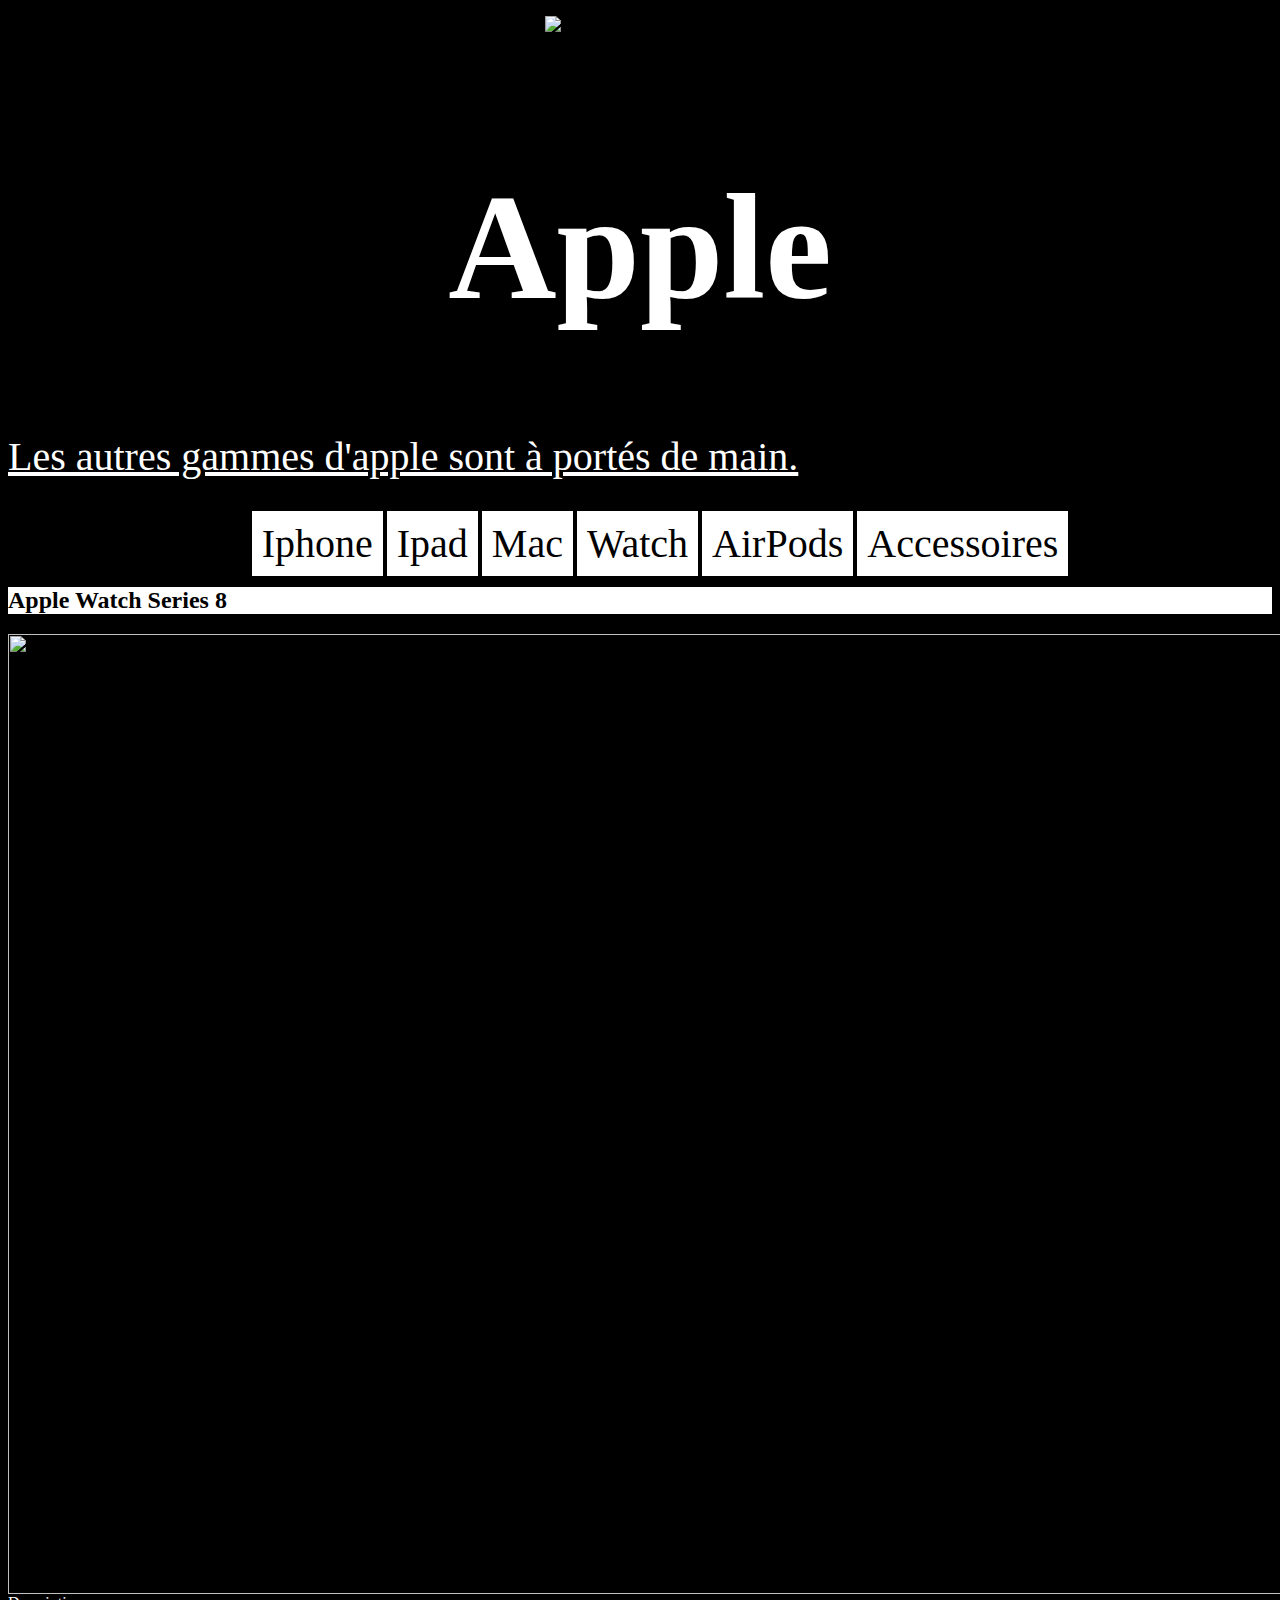
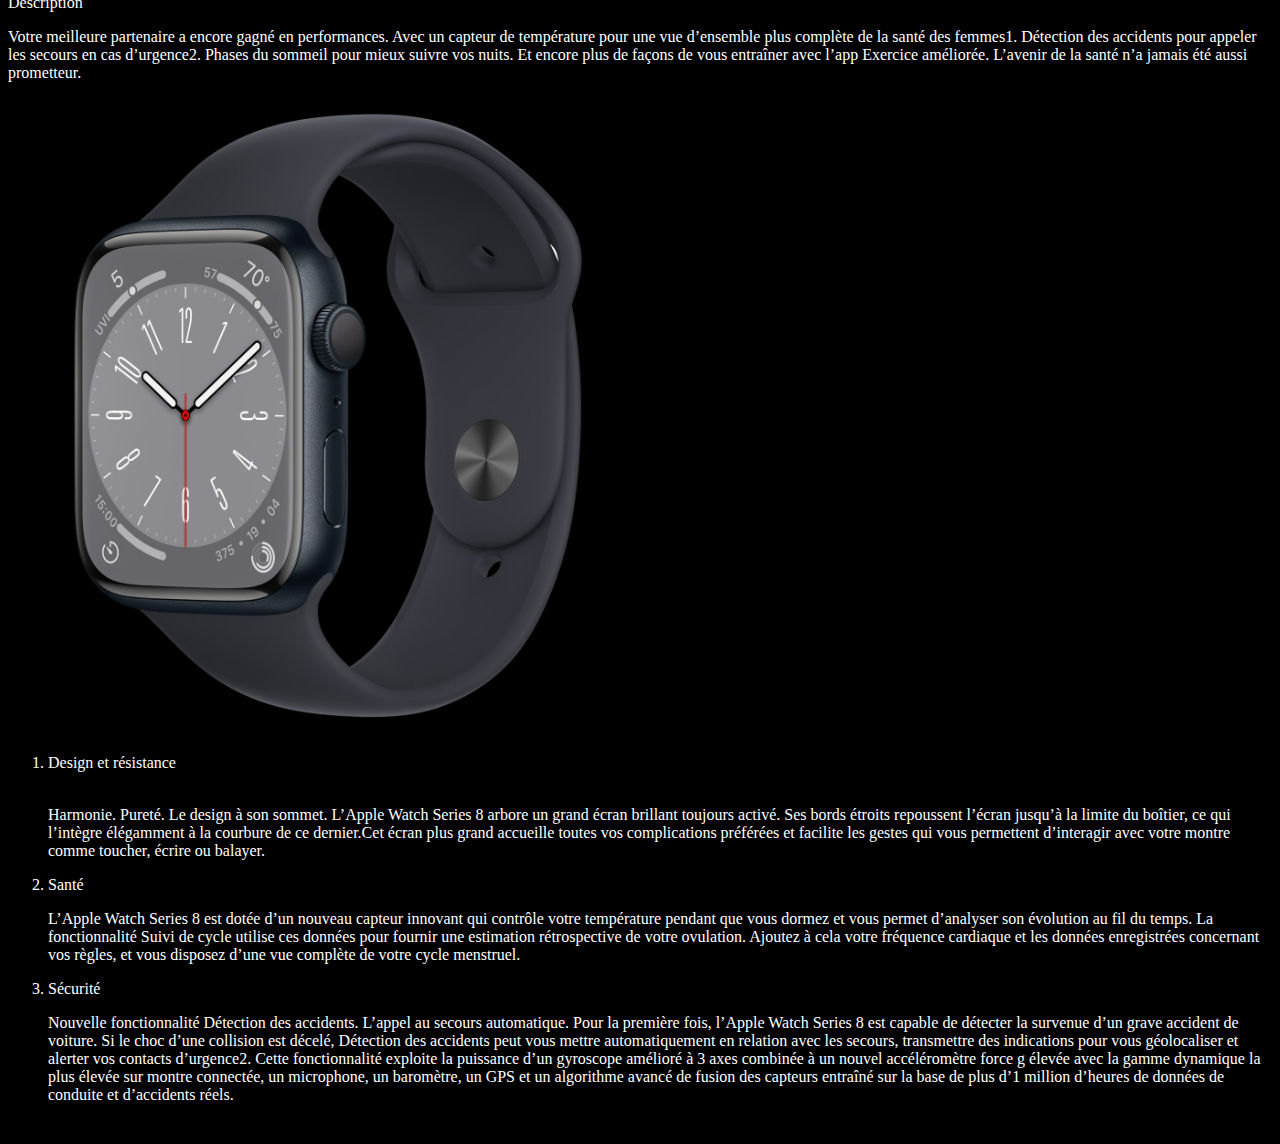
==== index.html @ 4d1f1276 "Add files via upload" ====
<!DOCTYPE html>
<html lang="fr">
<head> 
   
    <meta charset="UTF-8">
    <meta http-equiv="X-UA-Compatible" content="IE=edge">
    <meta name="viewport" content="width=device-width, initial-scale=1.0">
    <link rel="stylesheet" href=" style.css" type="text/css"> 
    <title>Document</title>
</head>
<body>

    <p class="live">
        <img src="https://toutelaculture.com/wp-content/uploads/2011/06/logo-apple-500.jpg " alt="Nouveau !" />
       </p>
       <p>
        Toutes les nouveautés, rien que des nouveautés.
       </p>

  <div align="center">
  <header>
  <nav>
      <H1> Apple

      </H1>
    
    </header>
</nav>
</div>


<p class="z"> Les autres gammes d'apple sont à portés de main.</p>


<div align="center">
    <nav class="menu-nav">
        <ul>
           <li class="btn">
                <a href="https://www.apple.com/fr/iphone/">
                    Iphone
                </a>
            </li>
            <li class="btn">
                <a href="https://www.apple.com/fr/ipad/">
                    Ipad
                </a>
            </li>
            <li class="btn">
                <a href="https://www.apple.com/fr/mac/">
                    Mac
                </a>
            </li>
             <li class="btn">
                <a href="https://www.apple.com/fr/watch/">
                    Watch
                </a>
            </li>
            <li class="btn">
                <a href="https://www.apple.com/fr/airpods/">
                    AirPods
                </a>
            </li>
            <li class="btn">
                <a href="https://www.apple.com/fr/shop/accessories/all">
                     Accessoires
                </a>
            </li>
            
        </ul>
    </nav>
    </div>


<h2 id="ko">Apple Watch Series 8 </h2>
<section>
<div class="titi">

<img src="https://images.indianexpress.com/2022/09/Apple-Watch-Series-8.jpg" class="ze">
</div>

<li class="toto"> Description</li>
           <p class="toto">Votre meilleure partenaire a encore gagné en performances. Avec un capteur de température pour une vue d’ensemble plus complète de la santé des femmes1. Détection des accidents pour appeler les secours en cas d’urgence2. Phases du sommeil pour mieux suivre vos nuits. Et encore plus de façons de vous entraîner avec l’app Exercice améliorée. L’avenir de la santé n’a jamais été aussi prometteur.</p>
        </section>

 
<section class="flotte">
<div class="flotte">
    
        <img src="Image/apple_watch-removebg.png" alt="" class="amin" >
        <img src="https://www.apple.com/fr/apple-watch-series-8/images/overview/hero/hero_static__c9d1bk9frtua_large.jpg" alt="" class="amin">
        <IMG src="   https://store.storeimages.cdn-apple.com/4668/as-images.apple.com/is/MKU83_VW_PF+watch-41-alum-midnight-nc-8s_VW_PF_WF_SI?wid=2000&hei=2000&fmt=png-alpha&.v=1632171035000,1661972065024" alt="" class="amin">
    </div>
</section>
<section class="flotte">
       <div class="flotte">
    
       <ol>
           <li class="toto"> Design et résistance</li>0
           <p class="toto"> Harmonie. Pureté. Le design à son sommet. L’Apple Watch Series 8 arbore un grand écran brillant toujours activé. Ses bords étroits repoussent l’écran jusqu’à la limite du boîtier, ce qui l’intègre élégamment à la courbure de ce dernier.Cet écran plus grand accueille toutes vos complications préférées et facilite les gestes qui vous permettent d’interagir avec votre montre comme toucher, écrire ou balayer.
        </p>
           <li class="toto"> Santé </li>
           <p class="toto" >L’Apple Watch Series 8 est dotée d’un nouveau capteur innovant qui contrôle votre température pendant que vous dormez et vous permet d’analyser son évolution au fil du temps. La fonctionnalité Suivi de cycle utilise ces données pour fournir une estimation rétrospective de votre ovulation. Ajoutez à cela votre fréquence cardiaque et les données enregistrées concernant vos règles, et vous disposez d’une vue complète de votre cycle menstruel.</p>
           <li class="toto"> Sécurité</li>
           <p class="toto" > Nouvelle fonctionnalité Détection des accidents. L’appel au secours automatique. Pour la première fois, l’Apple Watch Series 8 est capable de détecter la survenue d’un grave accident de voiture. Si le choc d’une collision est décelé, Détection des accidents peut vous mettre automatiquement en relation avec les secours, transmettre des indications pour vous géolocaliser et alerter vos contacts d’urgence2. Cette fonctionnalité exploite la puissance d’un gyroscope amélioré à 3 axes combinée à un nouvel accéléromètre force g élevée avec la gamme dynamique la plus élevée sur montre connectée, un microphone, un baromètre, un GPS et un algorithme avancé de fusion des capteurs entraîné sur la base de plus d’1 million d’heures de données de conduite et d’accidents réels.</p>
       </ol>
    </div>
</section>
  




<div cssdimensionstracker="true" style="position: fixed; top: 0px; width: 100%; height: 100vh; pointer-events: none; visibility: hidden; z-index: -1;"></div>


</body>


</html>
---- style.css ----
/* selecteur{
    instruction
    propieter : valeur;
}
*/

@media screen and (max-width: 1024px){/* Nouvelles règles si la fenêtre fait 1024px de large ou moins*/}

body{
    background-color: rgb(0, 0, 0);
}

.resp{
    color: firebrick;

}

img{display:none;
}

@media all and (max-device-width:480px)

body{
    background-color: rgba(255, 255, 255, 0.993);
}

.live{
    align-items: flex-start;
    height: 10px;

}


h1{
    color: rgb(255, 255, 255);
    font-size: 150px;
    
    

}


nav.menu-nav ul li.btn a{
	color:rgb(0, 0, 0);
	background-color: rgb(255, 255, 255) ;
	text-decoration: none;
	padding: 10px;
	font-size: 40px;
	
}


nav.menu-nav ul li.btn{
	list-style-type: none;
	display: inline-block;
}


.z{
    color: rgb(255, 255, 255);
    font-size: 40px;
    text-decoration:underline
    
}

.ze{
    height: 60em;
    width: 100em;
}

.amin{
    width: 40em;
    background-image: unset;
}


.titi{
    flex-direction: left;
}

.flotte {
    display: flex;
    justify-content: flex-start;
}
 


 


.e{
    color: rgb(255, 255, 255);
    font-size: 25px;
}

.toto{
    color: rgb(255, 255, 255);
}

.lol{
    color: crimson;
}

.lil{
    color: orange;
}

.lpl{
    color: rgb(212, 0, 255);
}

#ko{
    background-color: rgb(255, 255, 255);
    color: rgb(0, 0, 0)
}

img{ display: block;
    margin-left: auto;
    margin-right: auto;
    width: 15%;
  }
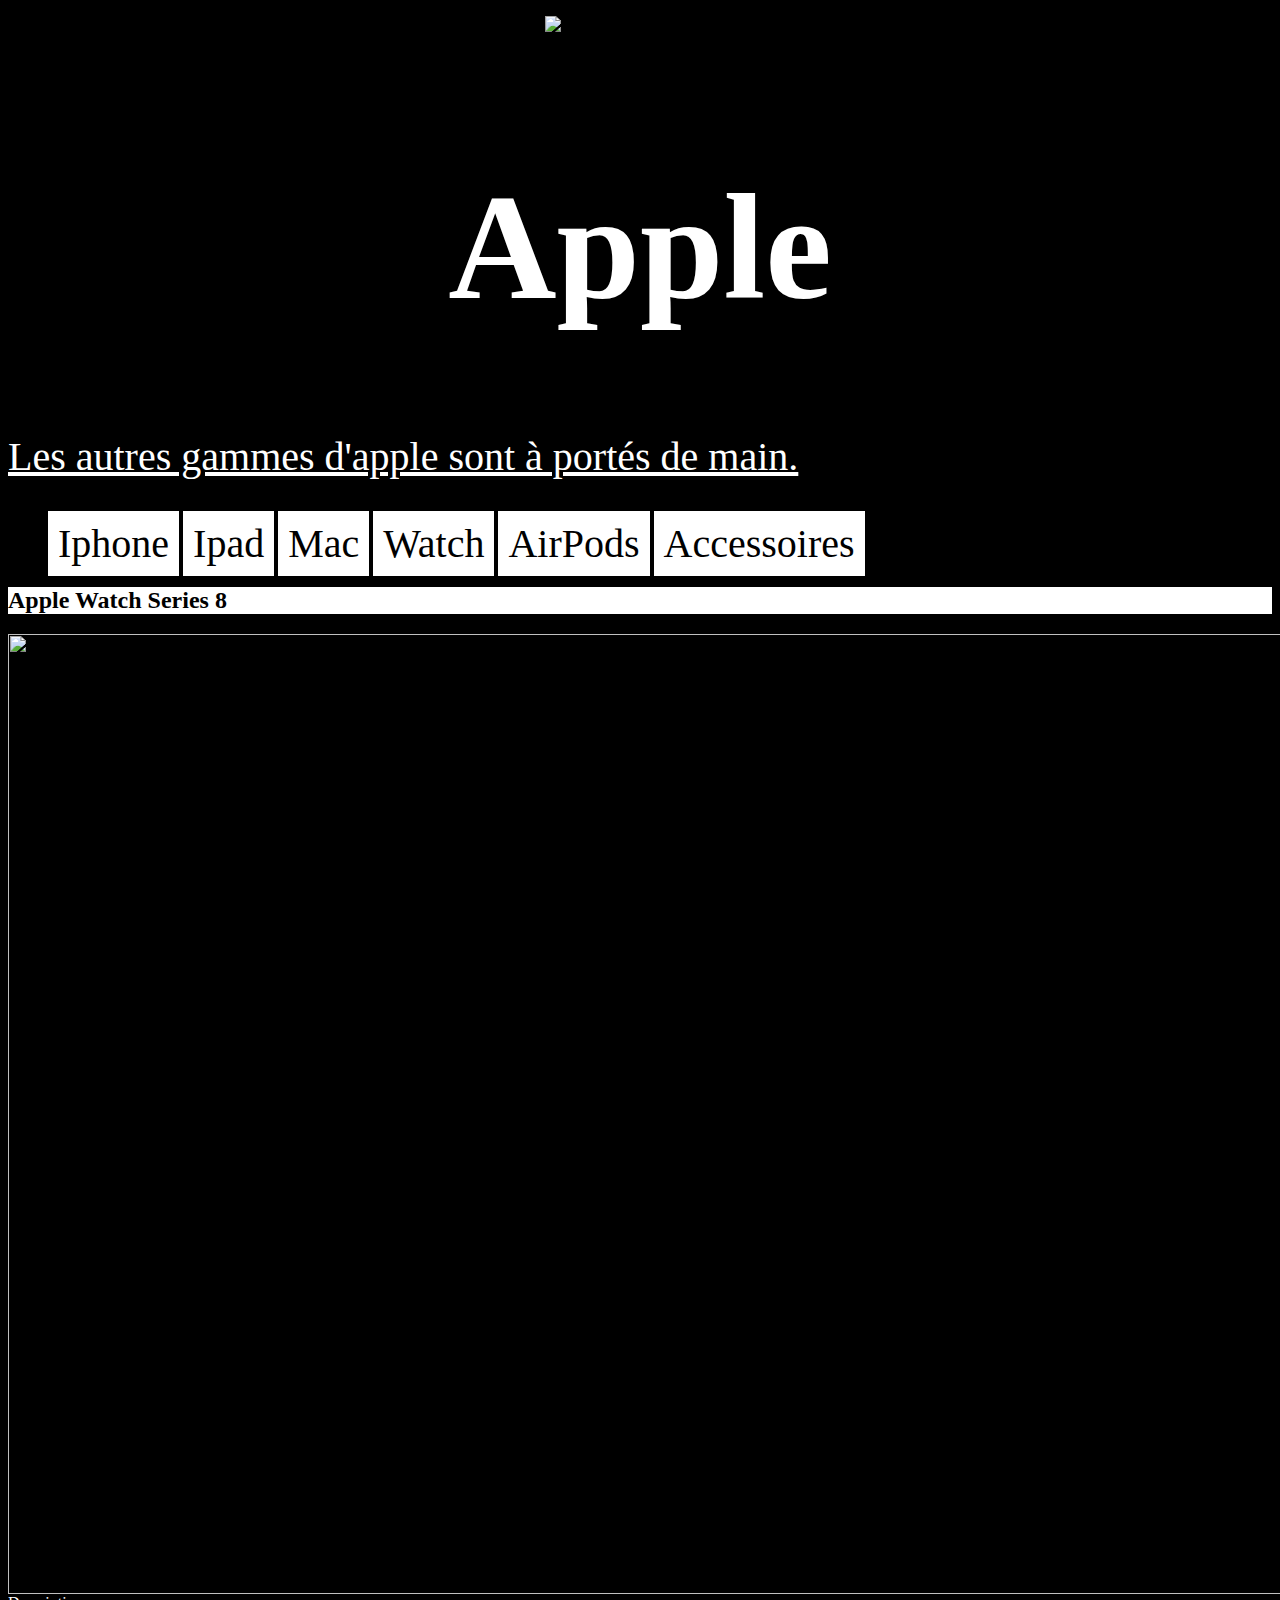
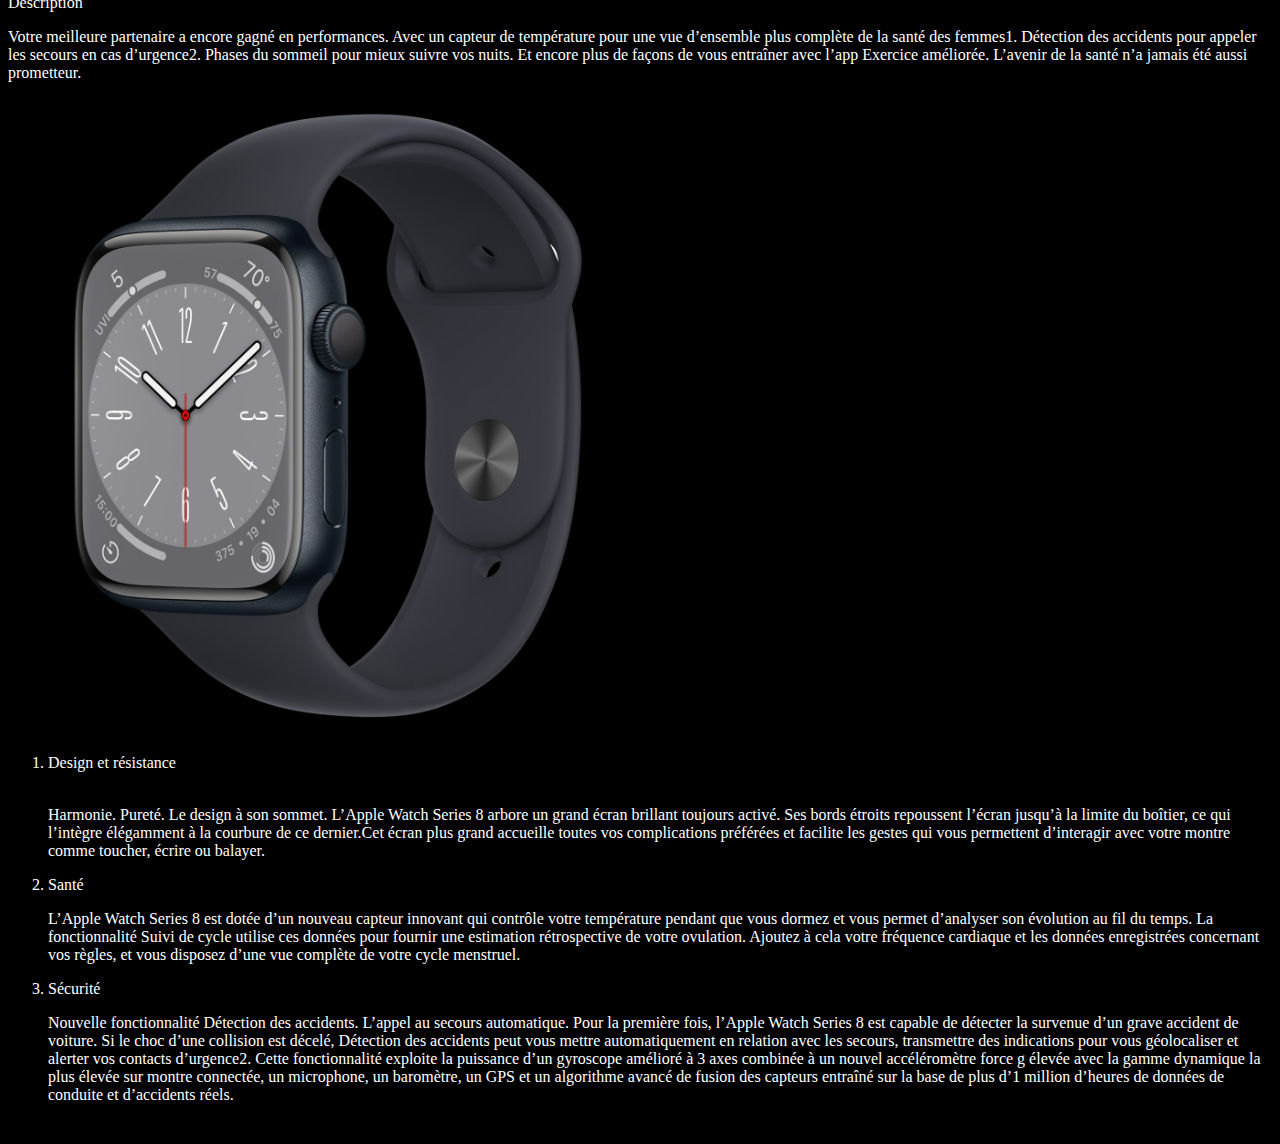
==== commit f80285ef: "Add files via upload" ====
--- a/index.html
+++ b/index.html
@@ -33,8 +33,13 @@
 <p class="z"> Les autres gammes d'apple sont à portés de main.</p>
 
 
-<div align="center">
+
+
+
+        
+
     <nav class="menu-nav">
+        <div class="onglet">
         <ul>
            <li class="btn">
                 <a href="https://www.apple.com/fr/iphone/">
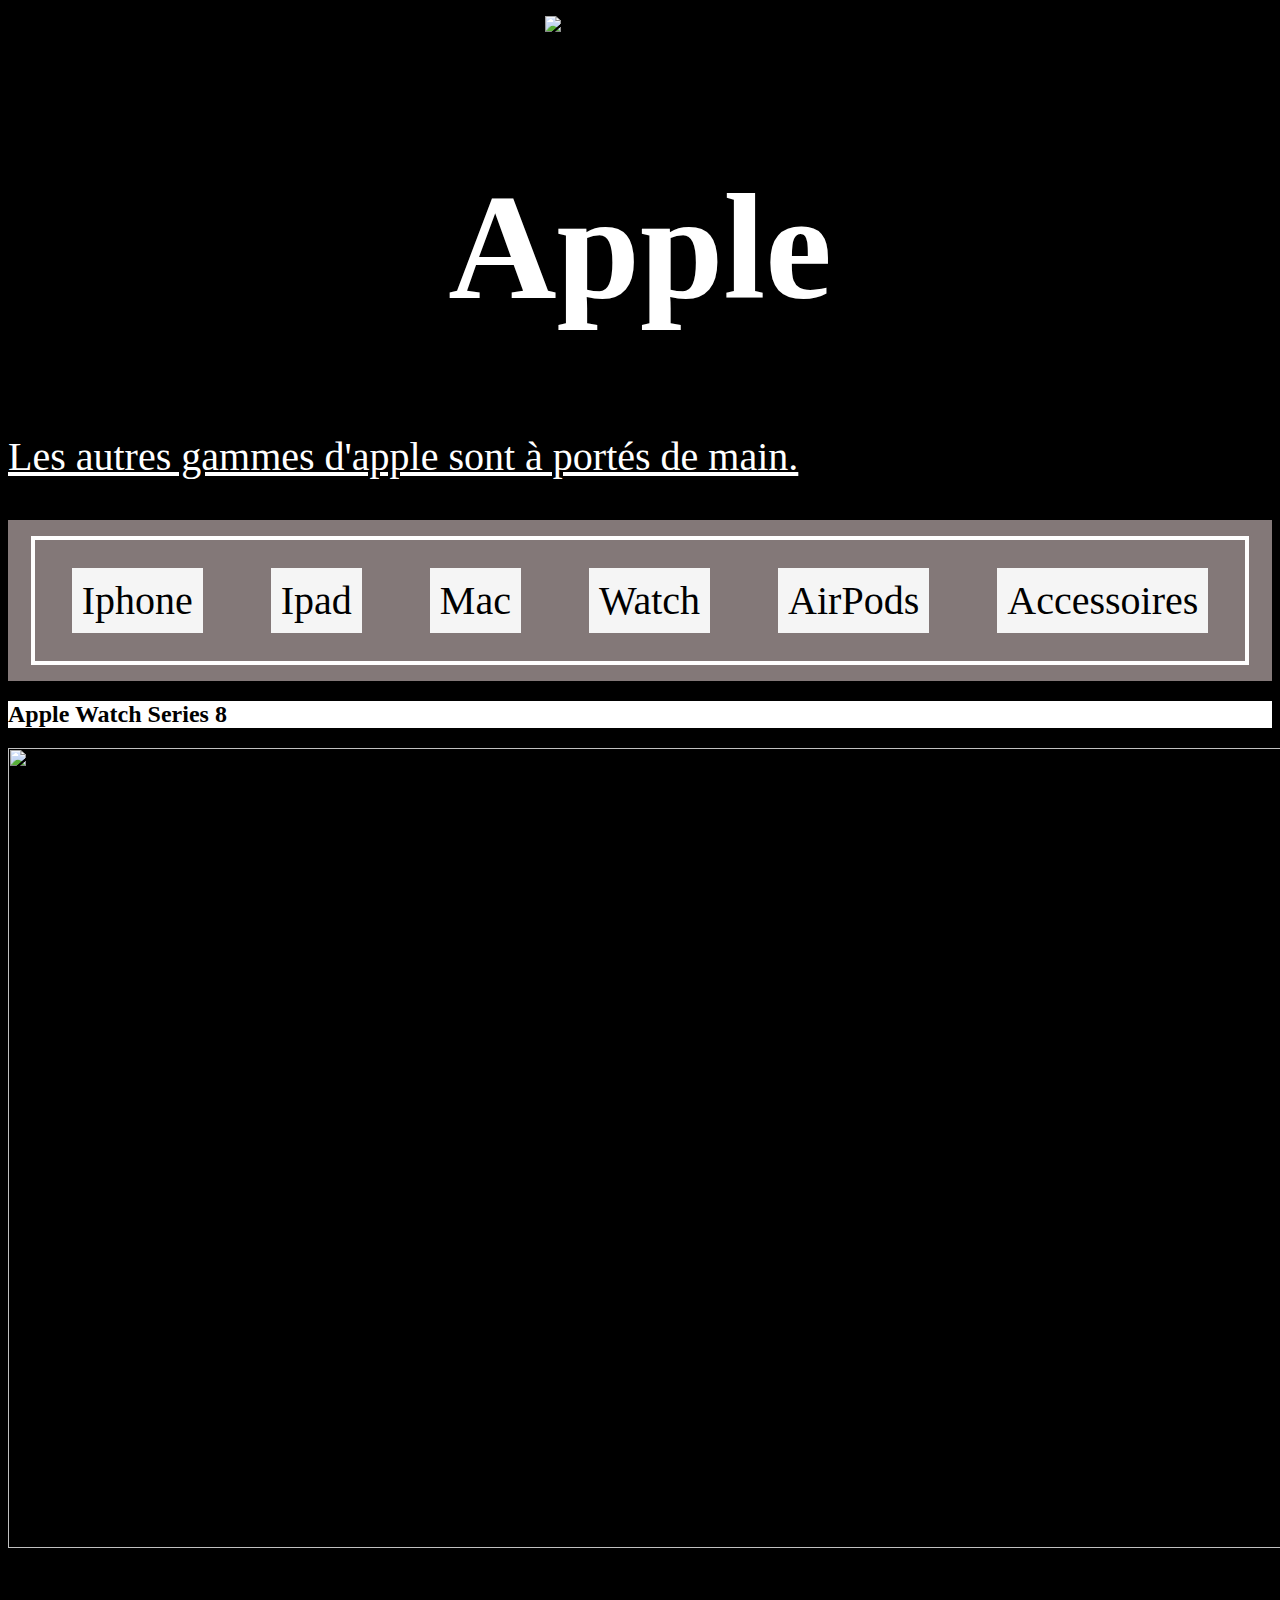
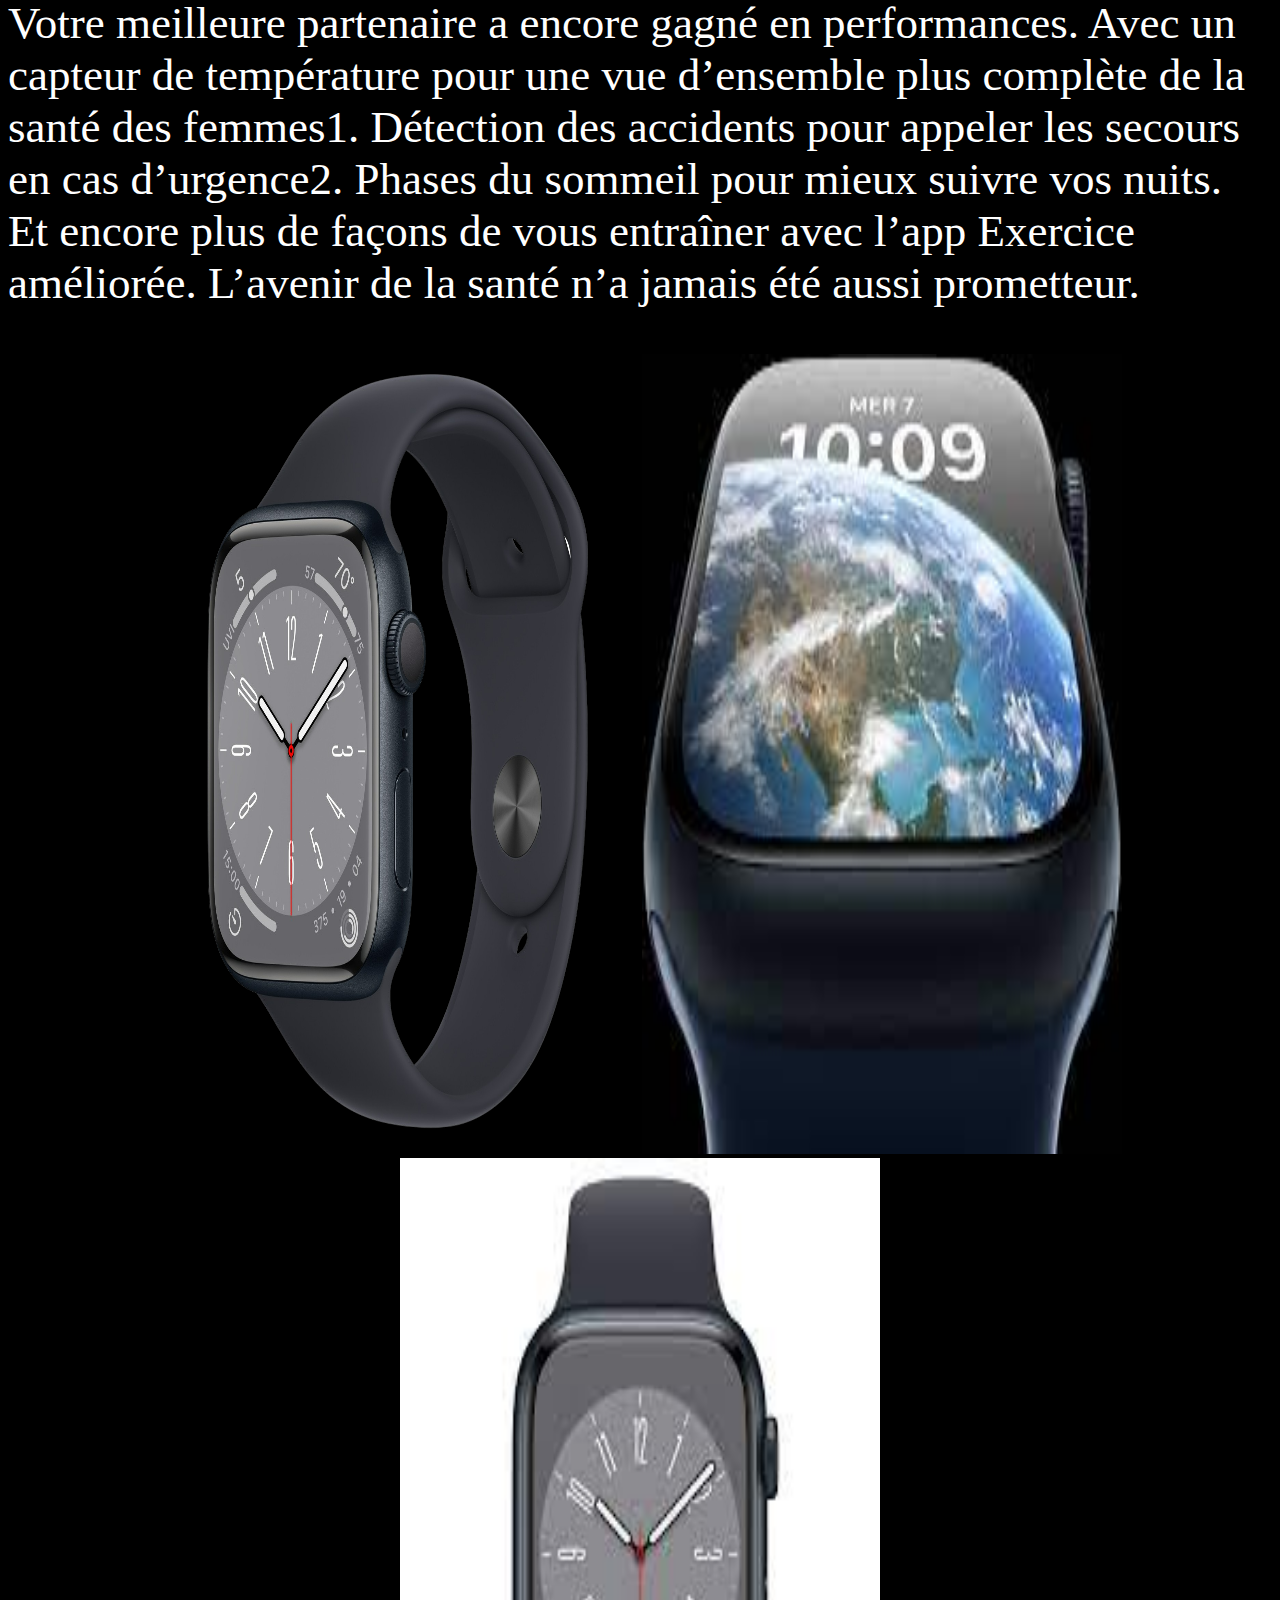
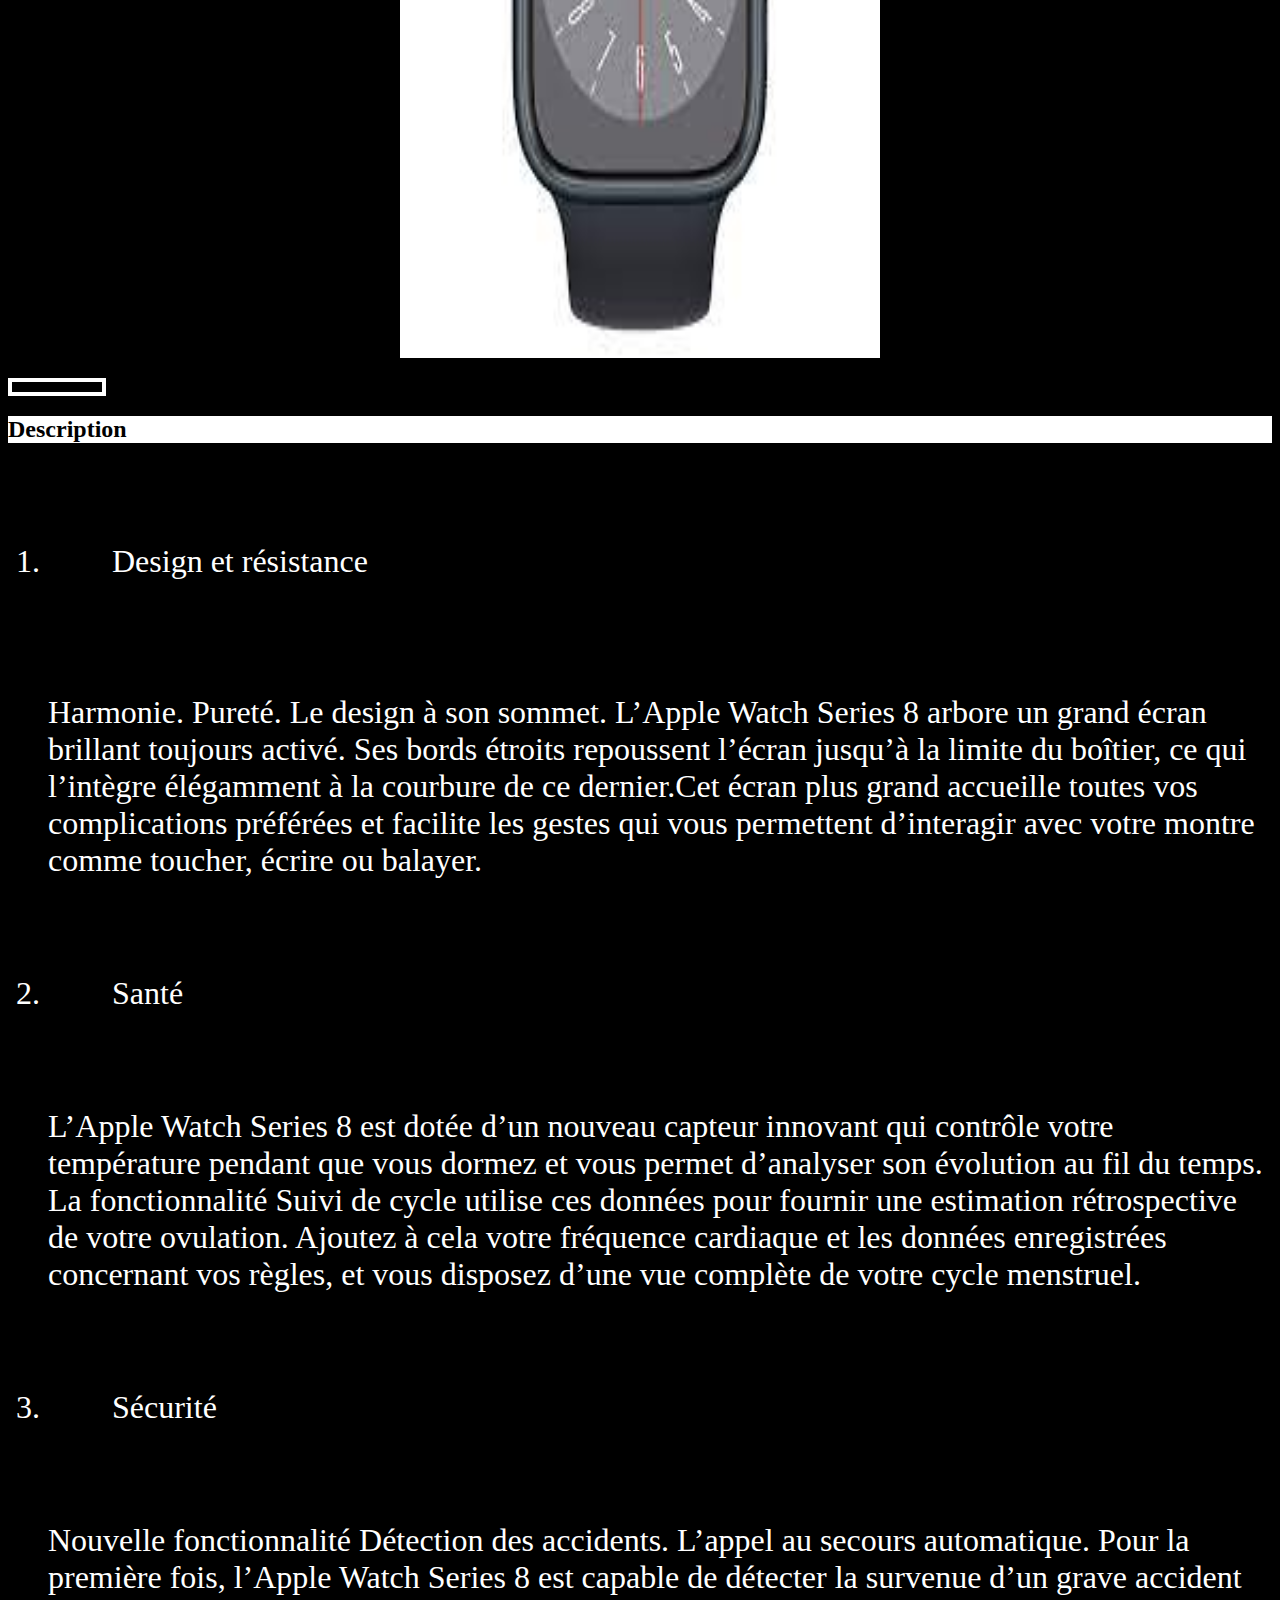
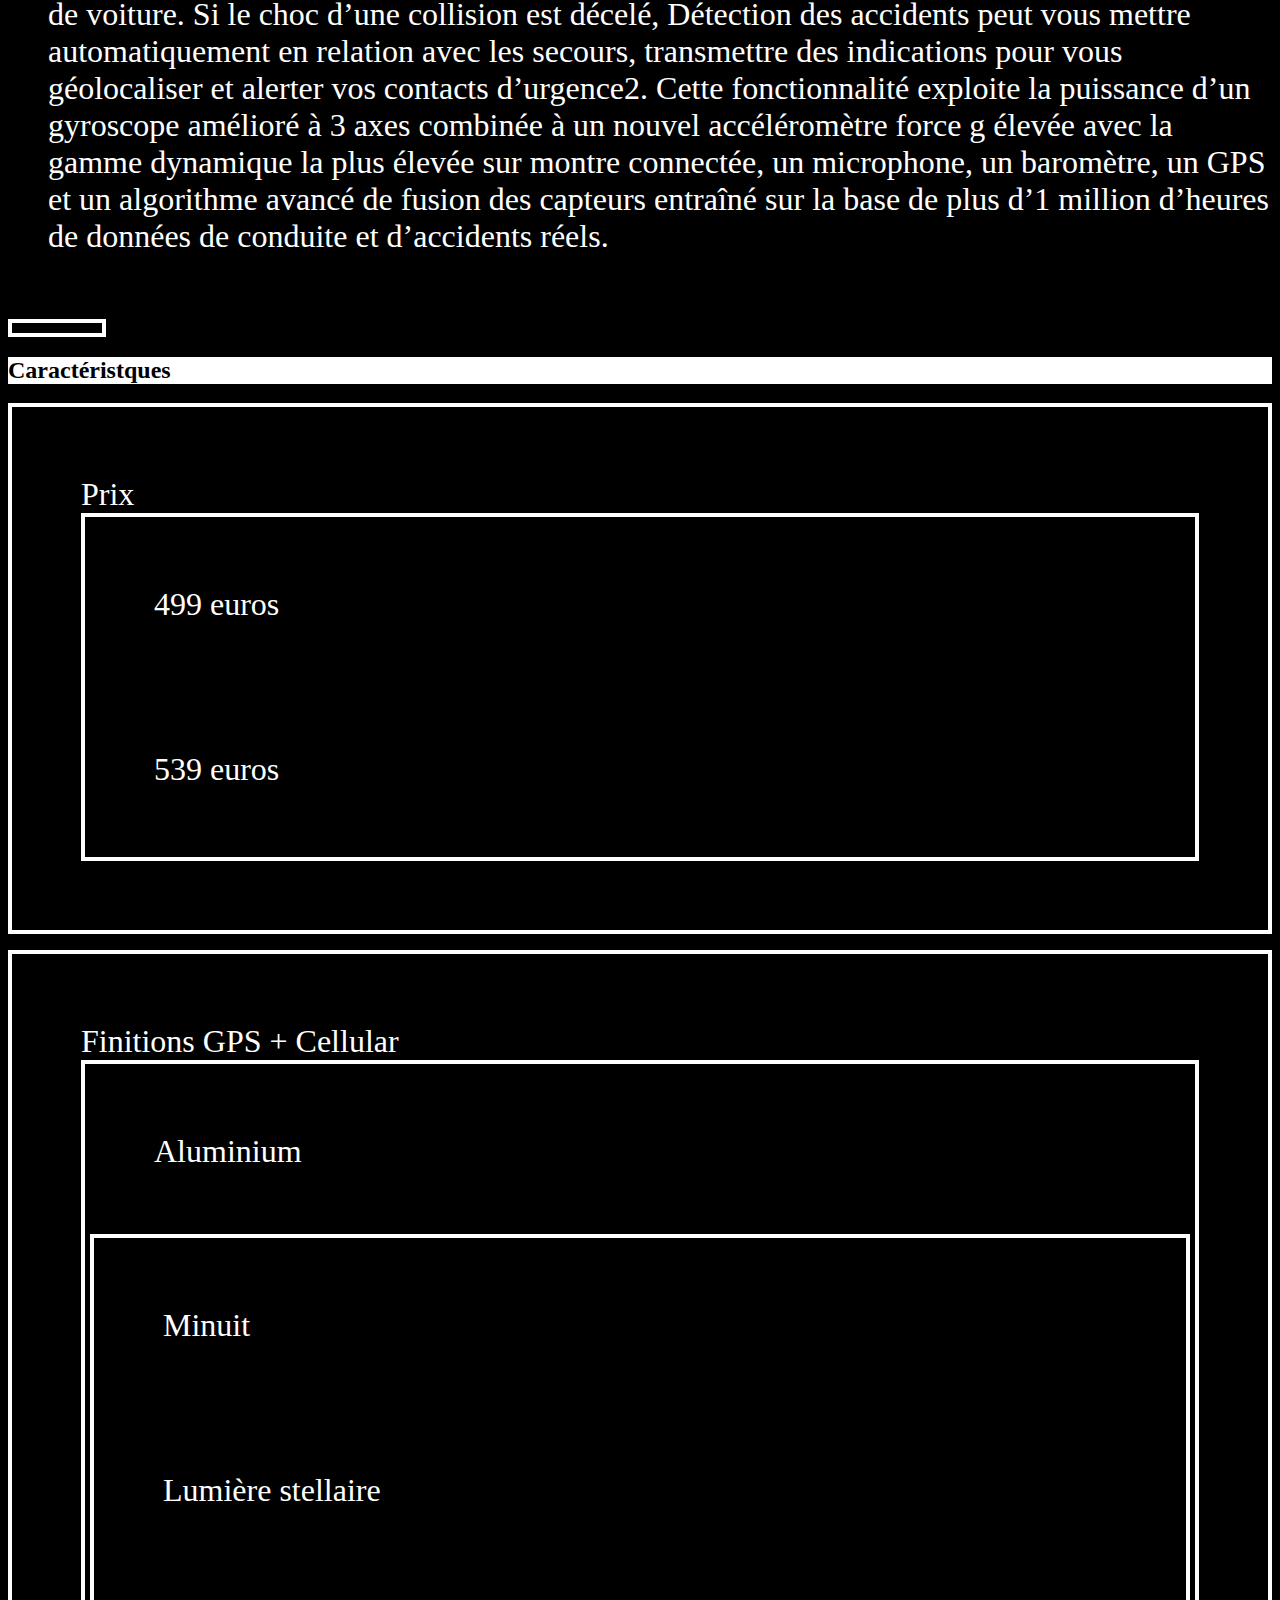
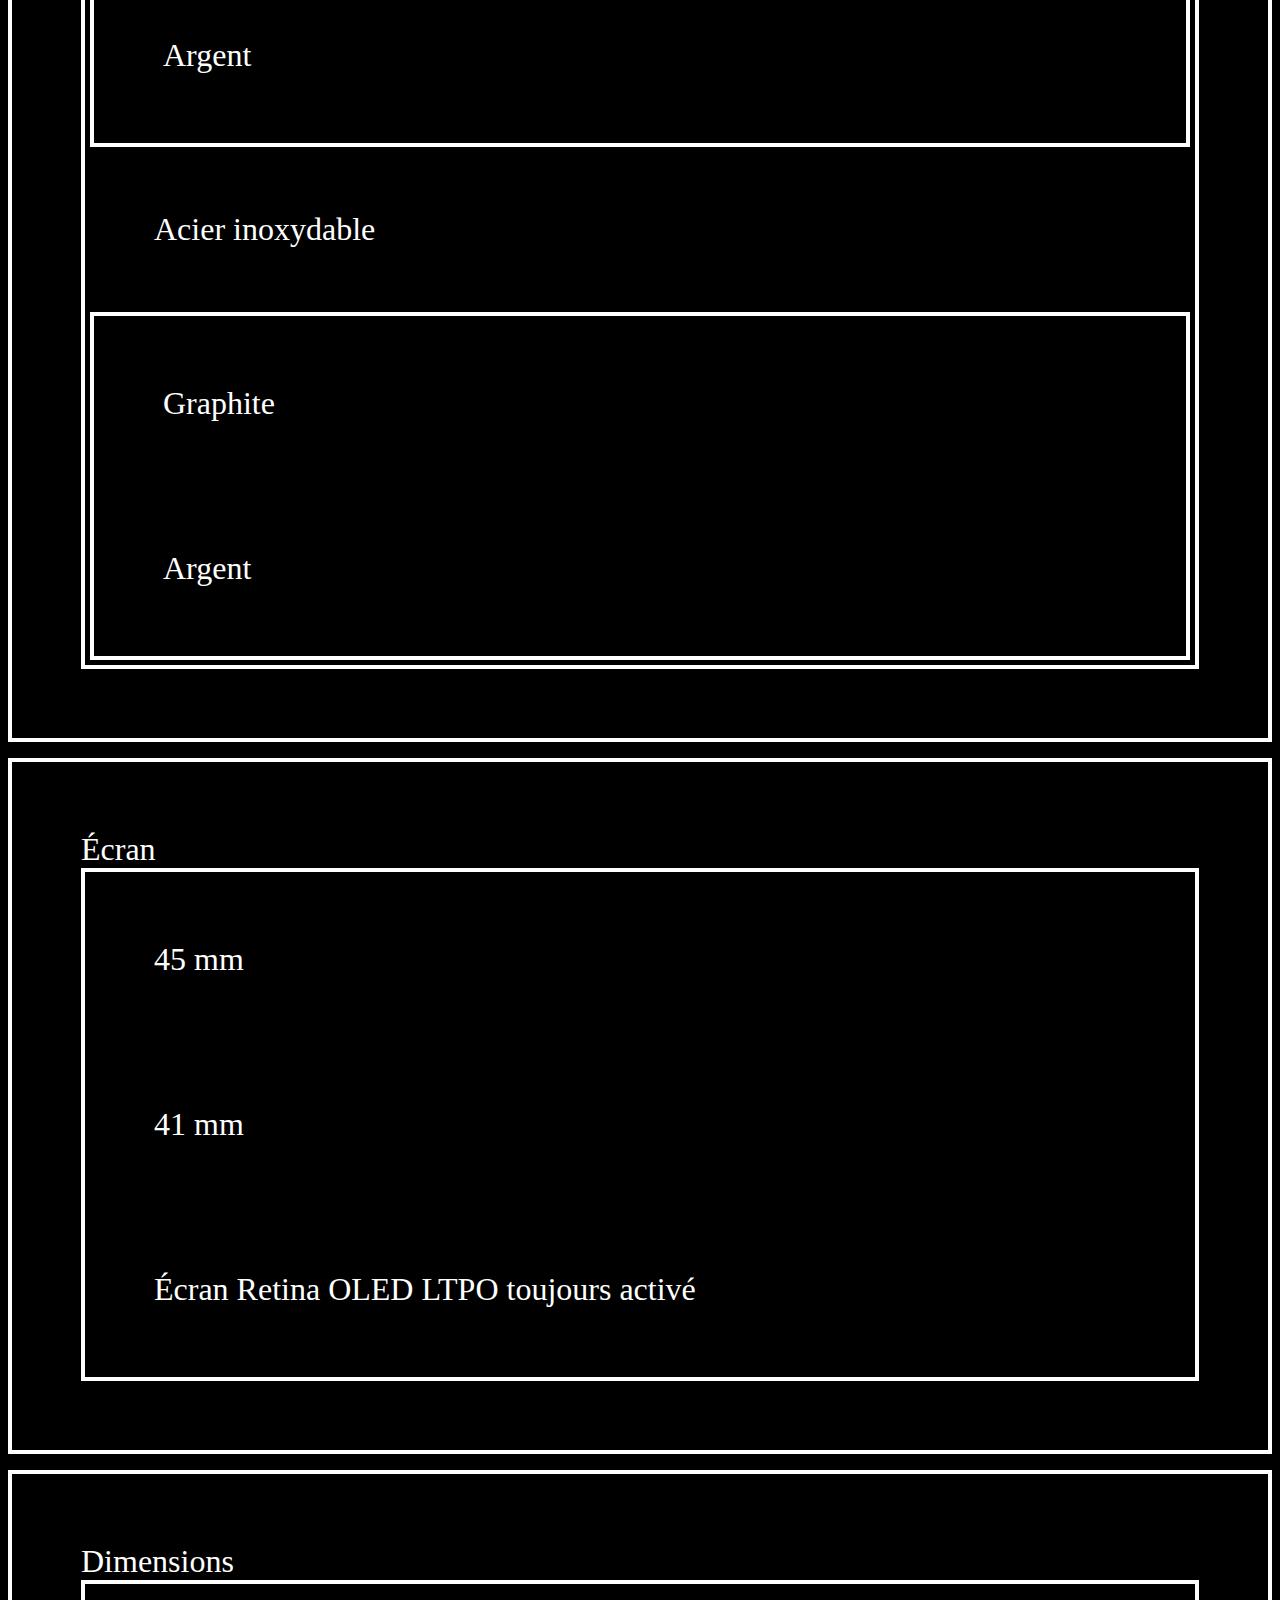
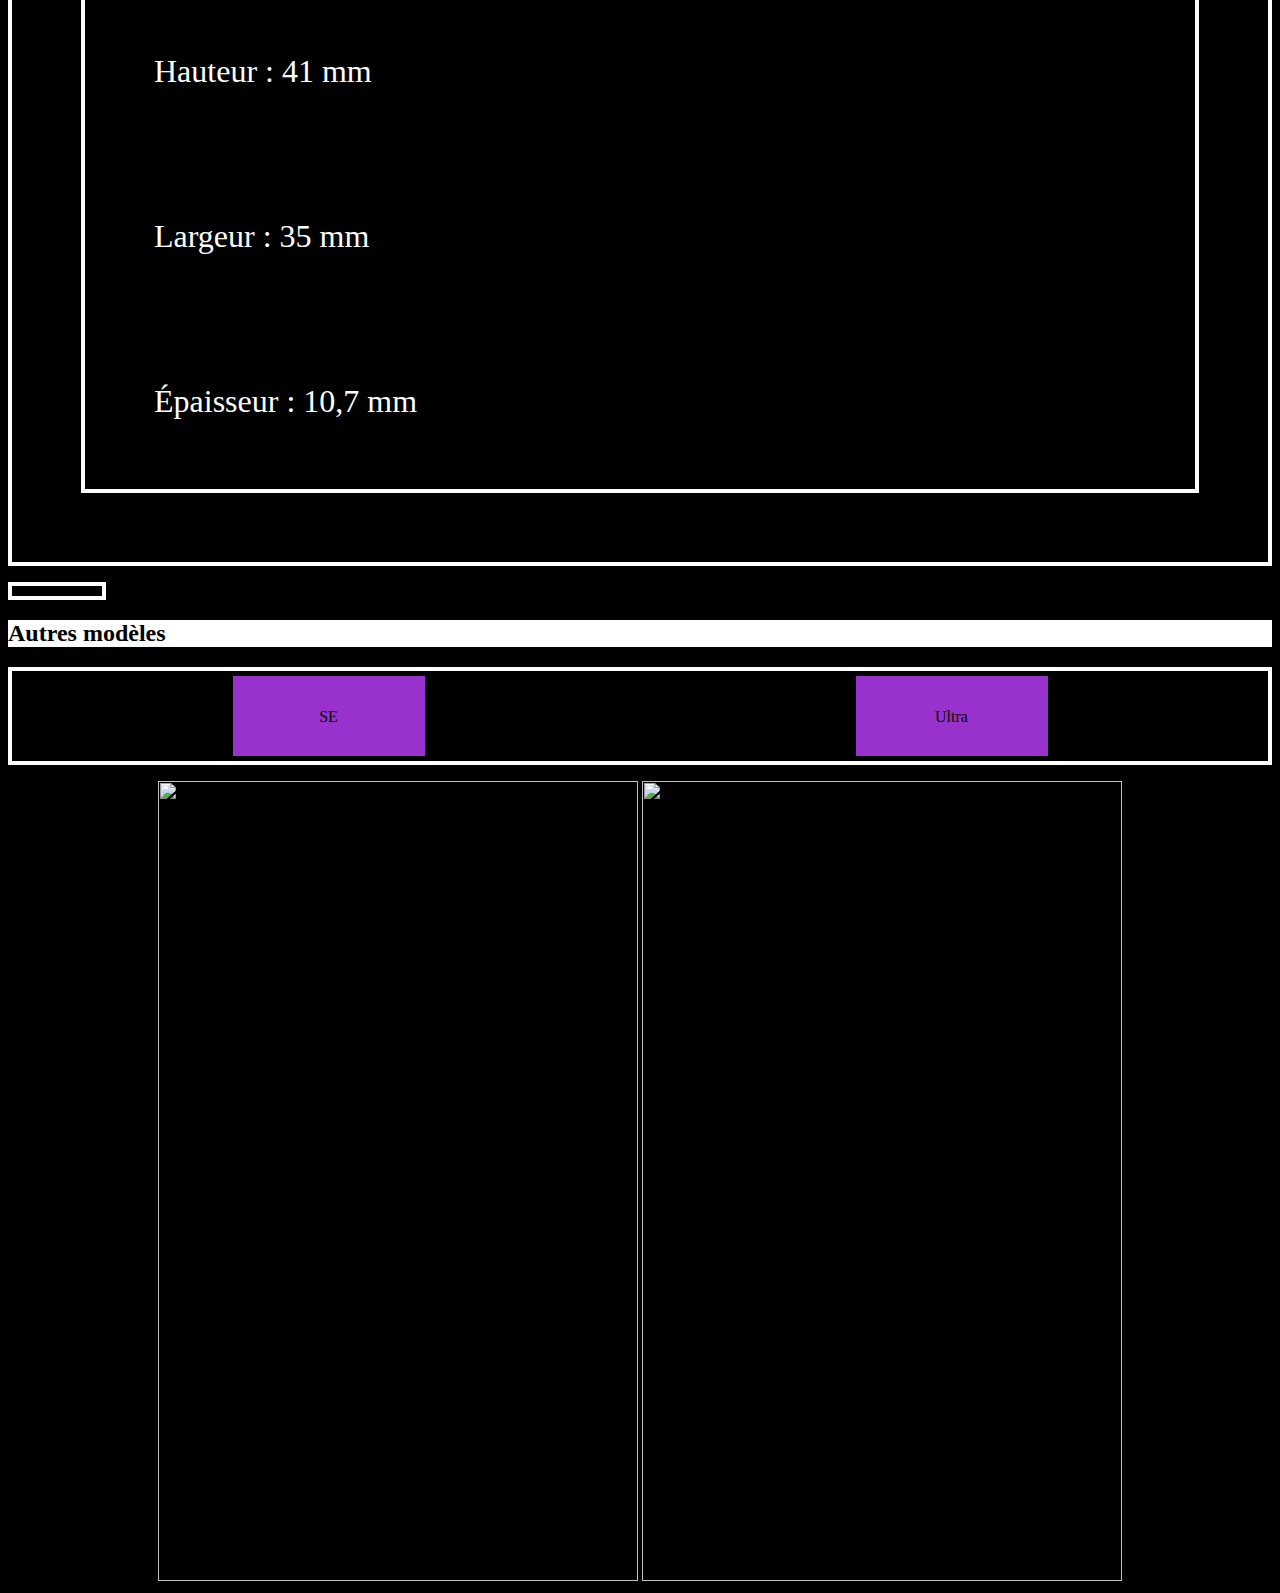
==== commit e267887c: "Add files via upload" ====
--- a/index.html
+++ b/index.html
@@ -12,7 +12,7 @@
 <body>
 
     <p class="live">
-        <img src="https://toutelaculture.com/wp-content/uploads/2011/06/logo-apple-500.jpg " alt="Nouveau !" />
+        <img src="https://toutelaculture.com/wp-content/uploads/2011/06/logo-apple-500.jpg " alt="Nouveau !" class="m"/>
        </p>
        <p>
         Toutes les nouveautés, rien que des nouveautés.
@@ -81,33 +81,40 @@
 <section>
 <div class="titi">
 
-<img src="https://images.indianexpress.com/2022/09/Apple-Watch-Series-8.jpg" class="ze">
-</div>
-
-<li class="toto"> Description</li>
-           <p class="toto">Votre meilleure partenaire a encore gagné en performances. Avec un capteur de température pour une vue d’ensemble plus complète de la santé des femmes1. Détection des accidents pour appeler les secours en cas d’urgence2. Phases du sommeil pour mieux suivre vos nuits. Et encore plus de façons de vous entraîner avec l’app Exercice améliorée. L’avenir de la santé n’a jamais été aussi prometteur.</p>
+<div class="group">
+
+<img src="https://images.indianexpress.com/2022/09/Apple-Watch-Series-8.jpg" class="mj">
+</div>
+
+  <p class="toto">Votre meilleure partenaire a encore gagné en performances. Avec un capteur de température pour une vue d’ensemble plus complète de la santé des femmes1. Détection des accidents pour appeler les secours en cas d’urgence2. Phases du sommeil pour mieux suivre vos nuits. Et encore plus de façons de vous entraîner avec l’app Exercice améliorée. L’avenir de la santé n’a jamais été aussi prometteur.</p>
         </section>
 
  
-<section class="flotte">
-<div class="flotte">
-    
-        <img src="Image/apple_watch-removebg.png" alt="" class="amin" >
-        <img src="https://www.apple.com/fr/apple-watch-series-8/images/overview/hero/hero_static__c9d1bk9frtua_large.jpg" alt="" class="amin">
-        <IMG src="   https://store.storeimages.cdn-apple.com/4668/as-images.apple.com/is/MKU83_VW_PF+watch-41-alum-midnight-nc-8s_VW_PF_WF_SI?wid=2000&hei=2000&fmt=png-alpha&.v=1632171035000,1661972065024" alt="" class="amin">
-    </div>
-</section>
+        <div class="group">
+            <img src="Image/apple_watch-removebg.png" alt="" class="k">
+            <img src="Image/apple watch.jpg" alt="" class="k">
+            <img src="Image/image apple.jpg" alt="" class="k">
+        </div>
+        
+
+
+<ul class="flex1"></ul>
+<h2 id="ka">Description </h2>
+</ul>
+
 <section class="flotte">
        <div class="flotte">
     
+
+        
        <ol>
-           <li class="toto"> Design et résistance</li>0
-           <p class="toto"> Harmonie. Pureté. Le design à son sommet. L’Apple Watch Series 8 arbore un grand écran brillant toujours activé. Ses bords étroits repoussent l’écran jusqu’à la limite du boîtier, ce qui l’intègre élégamment à la courbure de ce dernier.Cet écran plus grand accueille toutes vos complications préférées et facilite les gestes qui vous permettent d’interagir avec votre montre comme toucher, écrire ou balayer.
+           <li class="c"> Design et résistance</li>0
+           <p class="c"> Harmonie. Pureté. Le design à son sommet. L’Apple Watch Series 8 arbore un grand écran brillant toujours activé. Ses bords étroits repoussent l’écran jusqu’à la limite du boîtier, ce qui l’intègre élégamment à la courbure de ce dernier.Cet écran plus grand accueille toutes vos complications préférées et facilite les gestes qui vous permettent d’interagir avec votre montre comme toucher, écrire ou balayer.
         </p>
-           <li class="toto"> Santé </li>
-           <p class="toto" >L’Apple Watch Series 8 est dotée d’un nouveau capteur innovant qui contrôle votre température pendant que vous dormez et vous permet d’analyser son évolution au fil du temps. La fonctionnalité Suivi de cycle utilise ces données pour fournir une estimation rétrospective de votre ovulation. Ajoutez à cela votre fréquence cardiaque et les données enregistrées concernant vos règles, et vous disposez d’une vue complète de votre cycle menstruel.</p>
-           <li class="toto"> Sécurité</li>
-           <p class="toto" > Nouvelle fonctionnalité Détection des accidents. L’appel au secours automatique. Pour la première fois, l’Apple Watch Series 8 est capable de détecter la survenue d’un grave accident de voiture. Si le choc d’une collision est décelé, Détection des accidents peut vous mettre automatiquement en relation avec les secours, transmettre des indications pour vous géolocaliser et alerter vos contacts d’urgence2. Cette fonctionnalité exploite la puissance d’un gyroscope amélioré à 3 axes combinée à un nouvel accéléromètre force g élevée avec la gamme dynamique la plus élevée sur montre connectée, un microphone, un baromètre, un GPS et un algorithme avancé de fusion des capteurs entraîné sur la base de plus d’1 million d’heures de données de conduite et d’accidents réels.</p>
+           <li class="c"> Santé </li>
+           <p class="c" >L’Apple Watch Series 8 est dotée d’un nouveau capteur innovant qui contrôle votre température pendant que vous dormez et vous permet d’analyser son évolution au fil du temps. La fonctionnalité Suivi de cycle utilise ces données pour fournir une estimation rétrospective de votre ovulation. Ajoutez à cela votre fréquence cardiaque et les données enregistrées concernant vos règles, et vous disposez d’une vue complète de votre cycle menstruel.</p>
+           <li class="c"> Sécurité</li>
+           <p class="c" > Nouvelle fonctionnalité Détection des accidents. L’appel au secours automatique. Pour la première fois, l’Apple Watch Series 8 est capable de détecter la survenue d’un grave accident de voiture. Si le choc d’une collision est décelé, Détection des accidents peut vous mettre automatiquement en relation avec les secours, transmettre des indications pour vous géolocaliser et alerter vos contacts d’urgence2. Cette fonctionnalité exploite la puissance d’un gyroscope amélioré à 3 axes combinée à un nouvel accéléromètre force g élevée avec la gamme dynamique la plus élevée sur montre connectée, un microphone, un baromètre, un GPS et un algorithme avancé de fusion des capteurs entraîné sur la base de plus d’1 million d’heures de données de conduite et d’accidents réels.</p>
        </ol>
     </div>
 </section>
@@ -116,9 +123,130 @@
 
 
 
+
+
+<ul class="flex3"></ul>
+<h2 id="kb">Caractéristques </h2>
+</ul>
+
+<section class="div">
+    <div class="div">
+
+    <ul>
+        <li class="c">Prix
+        
+            <ul>
+            <li>499 euros</li>
+            <li>539 euros</li>
+        </ul>
+        
+
+    </li>
+</ul>
+</div>
+</section>
+
+
+<section class="div">
+    <div class="div">
+
+
+<ul>
+    <li class="c">Finitions
+        GPS + Cellular
+    
+        <ul>
+            <li>Aluminium</li>
+            <ul>
+                <li>
+                    Minuit
+                </li>
+                <li>
+                    Lumière stellaire
+                </li>
+                <li>
+                    Argent
+
+                </li>
+            </ul>
+            
+            <li>Acier inoxydable  </li>
+            <ul>
+                <li>
+                    Graphite 
+                </li>
+                <li>
+                    Argent
+                </li>
+        </ul>
+    </li>
+</ul>
+</div>
+</section>
+
+<section class="div">
+    <div class="div">
+
+    <ul>
+        <li class="c">Écran
+        
+            <ul>
+            <li>45 mm</li>
+            <li>41 mm</li>
+            <li> Écran Retina OLED LTPO toujours activé</li>
+        </ul>
+        
+
+    </li>
+</ul>
+</div>
+</section>
+
+<section class="div">
+    <div class="div">
+
+    <ul>
+        <li class="c">Dimensions
+        
+            <ul>
+            <li> Hauteur : 41 mm</li>
+            <li>Largeur : 35 mm</li>
+            <li> Épaisseur : 10,7 mm</li>
+        </ul>
+        
+
+    </li>
+</ul>
+</div>
+</section>
+
+<ul class="flex3"></ul>
+<h2 id="kb">Autres modèles </h2>
+</ul>
+
+
+
+
+
+
+<ul class="flex4">
+    <li class="ab">SE</li>
+    <li class="bb">Ultra</li>
+   
+</ul>
+
+<div class="group">
+    <img src="https://m.media-amazon.com/images/I/71Q6GPb-TzL._AC_SX342_.jpg" alt="" class="cd">
+    <img src="https://store.storeimages.cdn-apple.com/4668/as-images.apple.com/is/MQE23ref_VW_34FR+watch-49-titanium-ultra_VW_34FR_WF_CO+watch-face-49-alpine-ultra_VW_34FR_WF_CO_GEO_FR?wid=750&hei=712&trim=1%2C0&fmt=p-jpg&qlt=95&.v=1660713657930%2C1660927566964%2C1661371891068" alt="" class="cd">
+</div>
+
+
+
 <div cssdimensionstracker="true" style="position: fixed; top: 0px; width: 100%; height: 100vh; pointer-events: none; visibility: hidden; z-index: -1;"></div>
 
 
+
+
 </body>
 
 
--- a/style.css
+++ b/style.css
@@ -6,6 +6,12 @@
 
 @media screen and (max-width: 1024px){/* Nouvelles règles si la fenêtre fait 1024px de large ou moins*/}
 
+@media screen and (max-width: 1024px) and (min-width:620px ) {/* Nouvelles règles si la fenêtre fait 1024px de large ou moins*/}
+    
+@media screen and (max-width: 600px) and (min-width:320px ) {/* Nouvelles règles si la fenêtre fait 1024px de large ou moins*/}
+
+
+
 body{
     background-color: rgb(0, 0, 0);
 }
@@ -23,6 +29,9 @@
 body{
     background-color: rgba(255, 255, 255, 0.993);
 }
+
+
+
 
 .live{
     align-items: flex-start;
@@ -40,9 +49,11 @@
 }
 
 
+
+
 nav.menu-nav ul li.btn a{
 	color:rgb(0, 0, 0);
-	background-color: rgb(255, 255, 255) ;
+	background-color: rgb(245, 245, 245) ;
 	text-decoration: none;
 	padding: 10px;
 	font-size: 40px;
@@ -56,6 +67,19 @@
 }
 
 
+.onglet{
+    display: flex;
+    justify-content: center;
+    justify-content: space-around;
+    background-color: rgba(146, 134, 134, 0.896);
+}
+
+.m{
+    height: 18em;
+}
+
+
+
 .z{
     color: rgb(255, 255, 255);
     font-size: 40px;
@@ -64,38 +88,56 @@
 }
 
 .ze{
-    height: 60em;
+    height: 45em;
     width: 100em;
 }
 
+
+
+
+.titi{
+    flex-direction: left;
+}
+
+.flotte {
+    display: flex;
+    justify-content:center
+}
+ 
 .amin{
     width: 40em;
     background-image: unset;
-}
-
-
-.titi{
-    flex-direction: left;
-}
-
-.flotte {
-    display: flex;
+    justify-content: center;
+}
+
+.e{
+    color: rgb(255, 255, 255);
+    font-size: 25px;
+}
+
+.toto{
+    color: rgb(255, 255, 255);
+    font-size: 45px;
+    justify-content: center;
+}
+
+.c{
+    color: rgb(255, 255, 255);
+    font-size: 200%;
+}
+
+.flex1{
+    display: flex ;
     justify-content: flex-start;
-}
- 
-
-
- 
-
-
-.e{
-    color: rgb(255, 255, 255);
-    font-size: 25px;
-}
-
-.toto{
-    color: rgb(255, 255, 255);
-}
+    width: 5em;
+}
+
+#ka{
+    background-color: rgb(255, 255, 255);
+    color: rgb(0, 0, 0)
+    
+}
+
 
 .lol{
     color: crimson;
@@ -113,6 +155,97 @@
     background-color: rgb(255, 255, 255);
     color: rgb(0, 0, 0)
 }
+
+.flex2{
+    display: flex ;
+    justify-content: flex-start;
+    width: 5em;
+}
+
+#kc{
+    background-color: rgb(255, 255, 255);
+    color: rgb(0, 0, 0)
+}
+
+
+.flex3{
+    display: flex ;
+    justify-content: flex-start;
+    width: 5em;
+}
+
+#kb{
+    background-color: rgb(255, 255, 255);
+    color: rgb(0, 0, 0)
+}
+.flex2{
+    display: flex;
+    text-align: center;
+    justify-content: space-around
+}
+
+.flex6{
+    display: flex;
+    text-align: center;
+    justify-content: space-around
+    
+}
+
+.S{
+    background-color: darkorchid;
+    height: 1em;
+    width: 8em;
+}
+
+.o{
+    background-color: darkorchid;
+    height: 10em;
+    width: 8em;
+}
+
+.flex4{
+    display: flex;
+    text-align: center;
+    justify-content: space-around
+    
+}
+
+.ab{
+    background-color: darkorchid;
+    height: 1em;
+    width: 8em;
+}
+
+.bb{
+    background-color: darkorchid;
+    height: 1em;
+    width: 8em;
+}
+
+.group{
+    text-align: center;
+}
+
+.group img{
+    display:inline-block
+    
+}
+
+.mj{
+    height: 50em;
+    width: 110em;
+}
+
+.k{
+    height: 50em;
+    width: 30em;
+}
+
+.cd{
+    height: 50em;
+    width: 30em;
+}
+
 
 img{ display: block;
     margin-left: auto;
@@ -120,4 +253,18 @@
     width: 15%;
   }
 
- +  ul{
+    padding: 5px;
+    border: 4px solid rgb(0, 0, 0);
+    list-style-type: none;
+}
+
+li{padding: 2em;}
+
+ul{
+    padding: 5px;
+    border: 4px solid rgb(255, 255, 255);
+    list-style-type: none;
+}
+
+li{padding: 2em;}
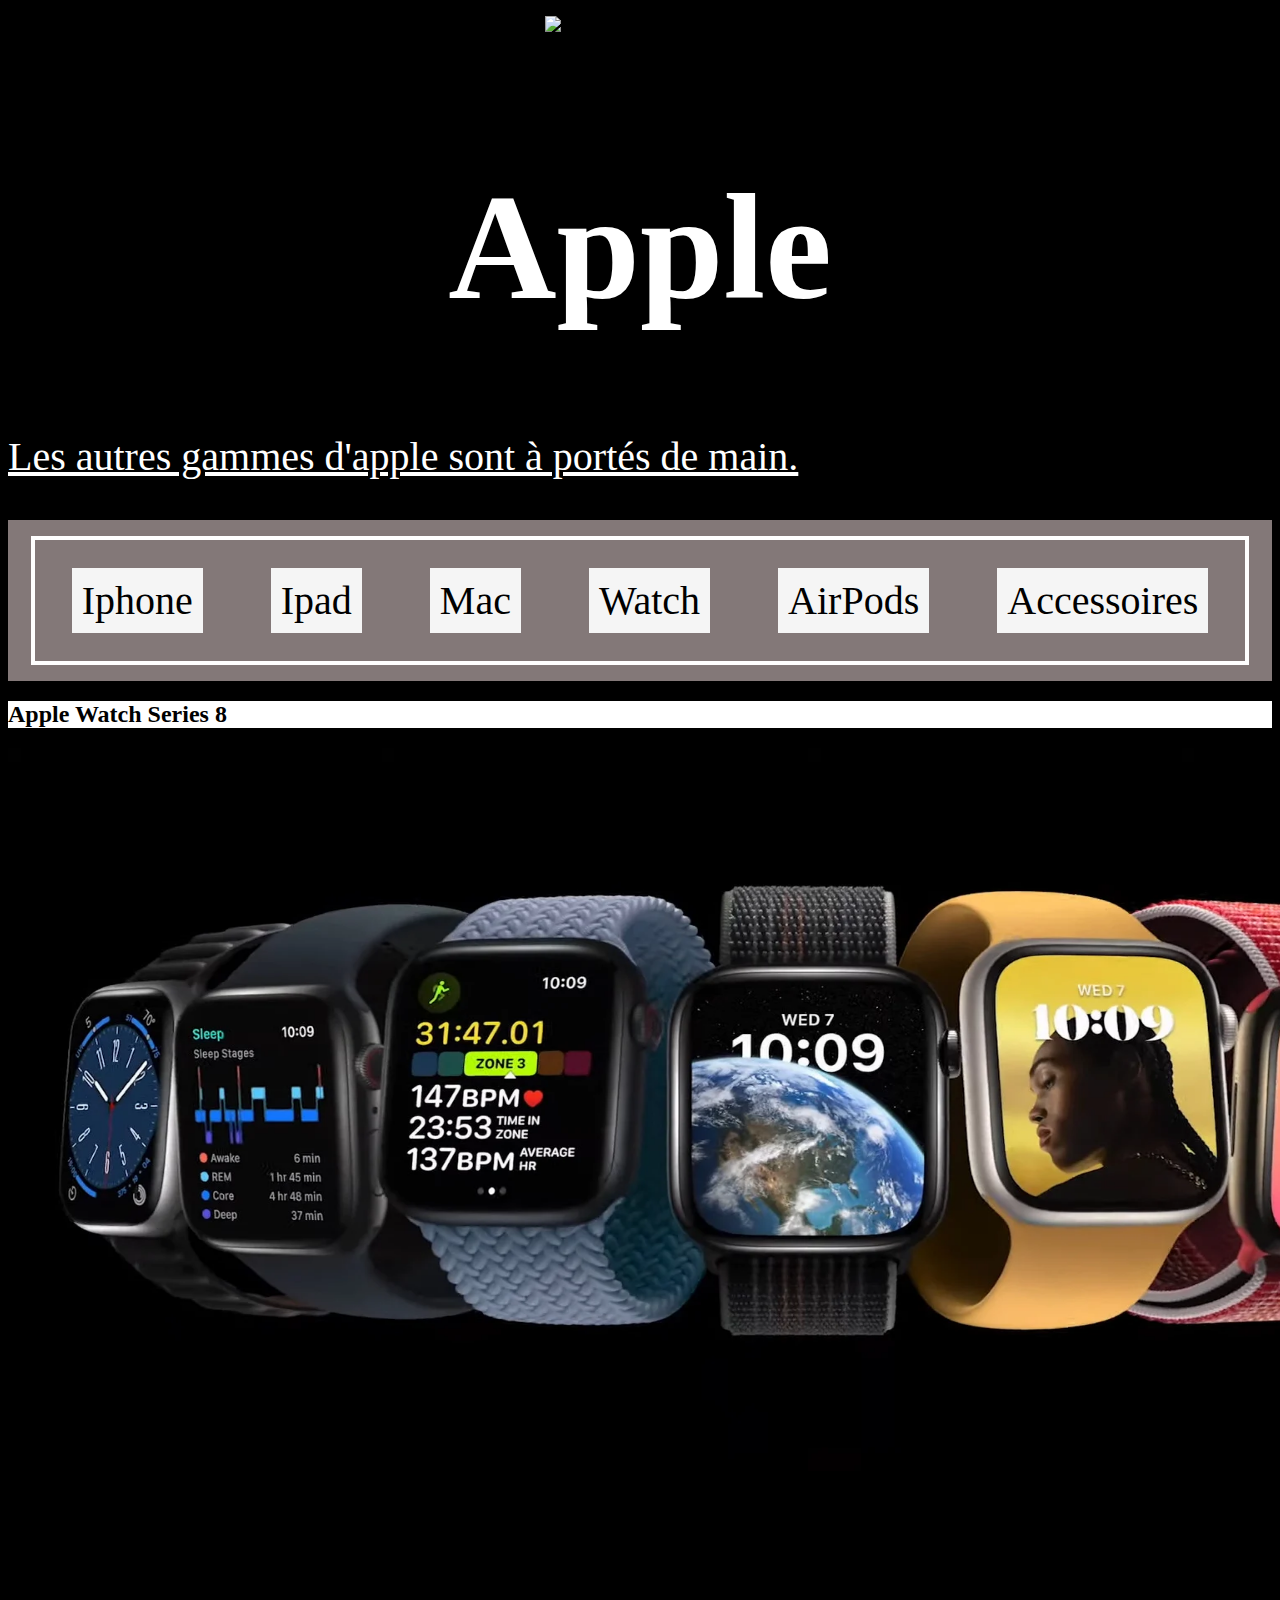
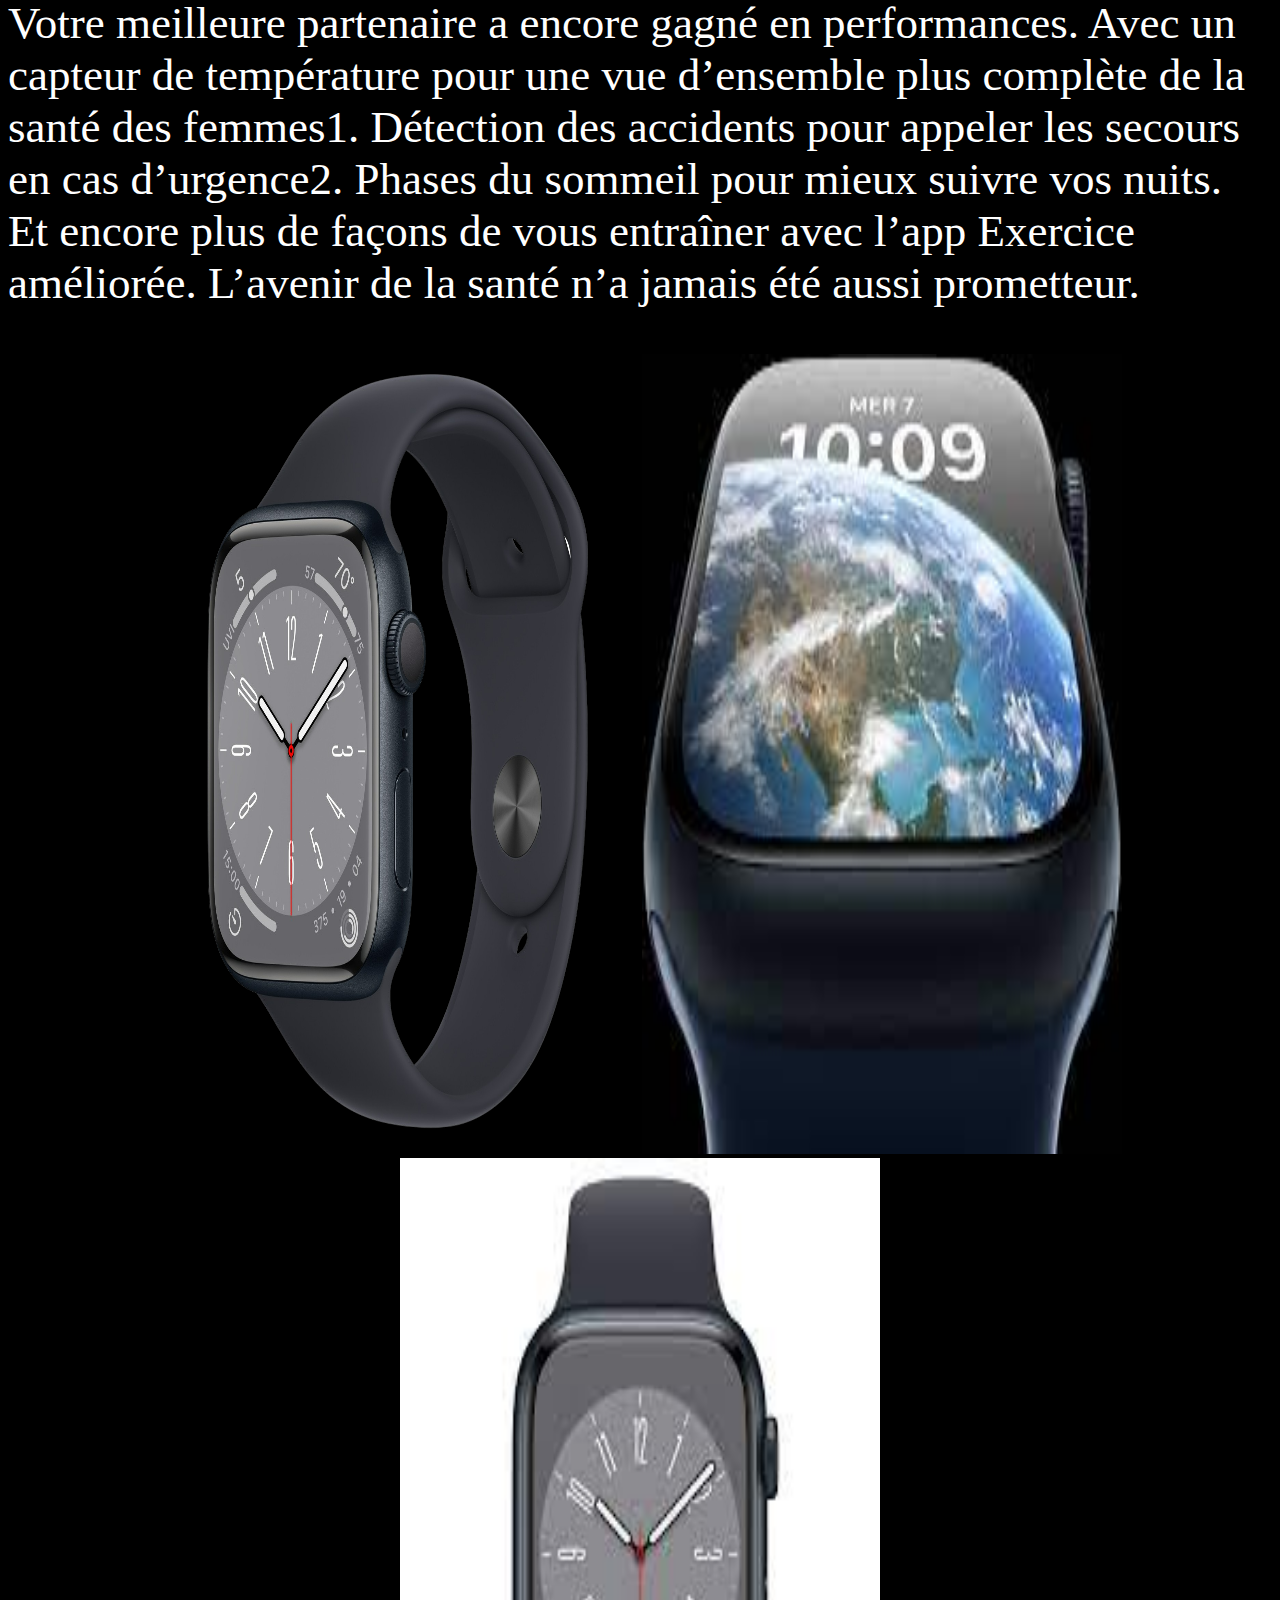
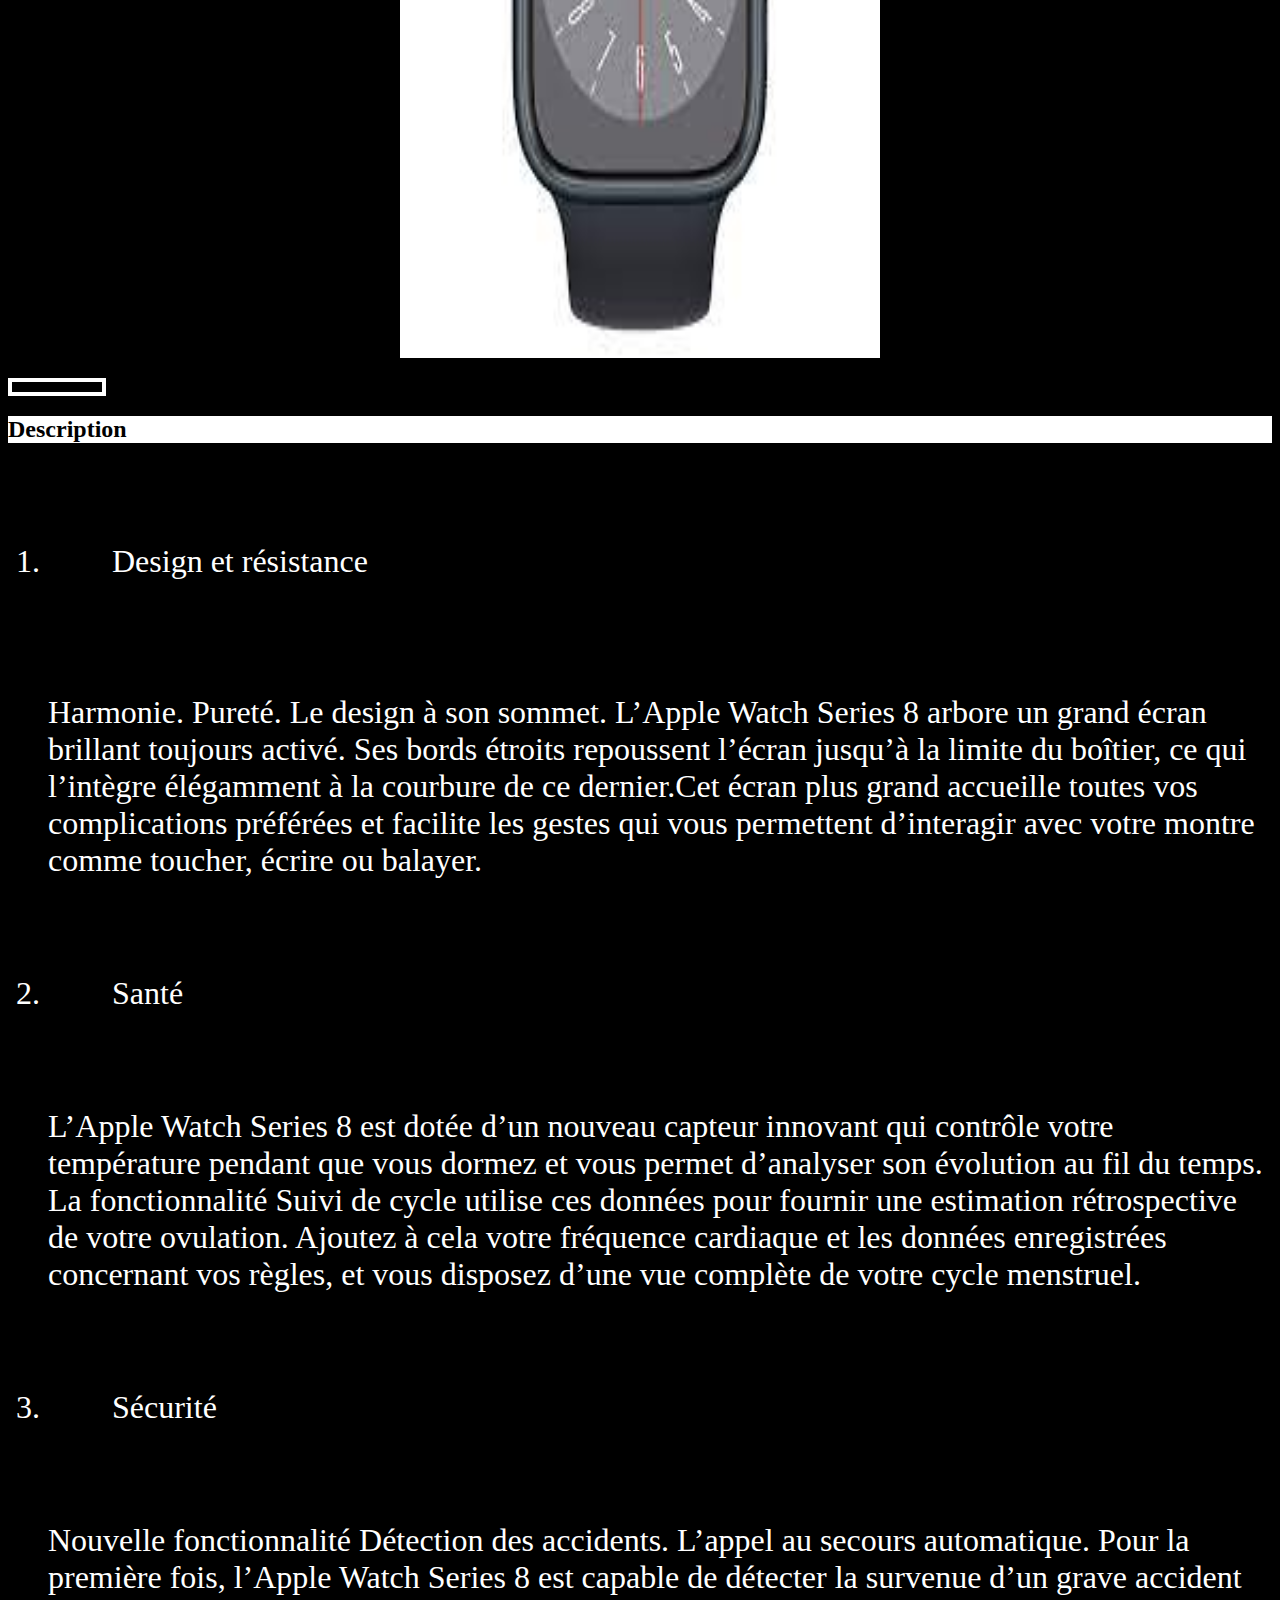
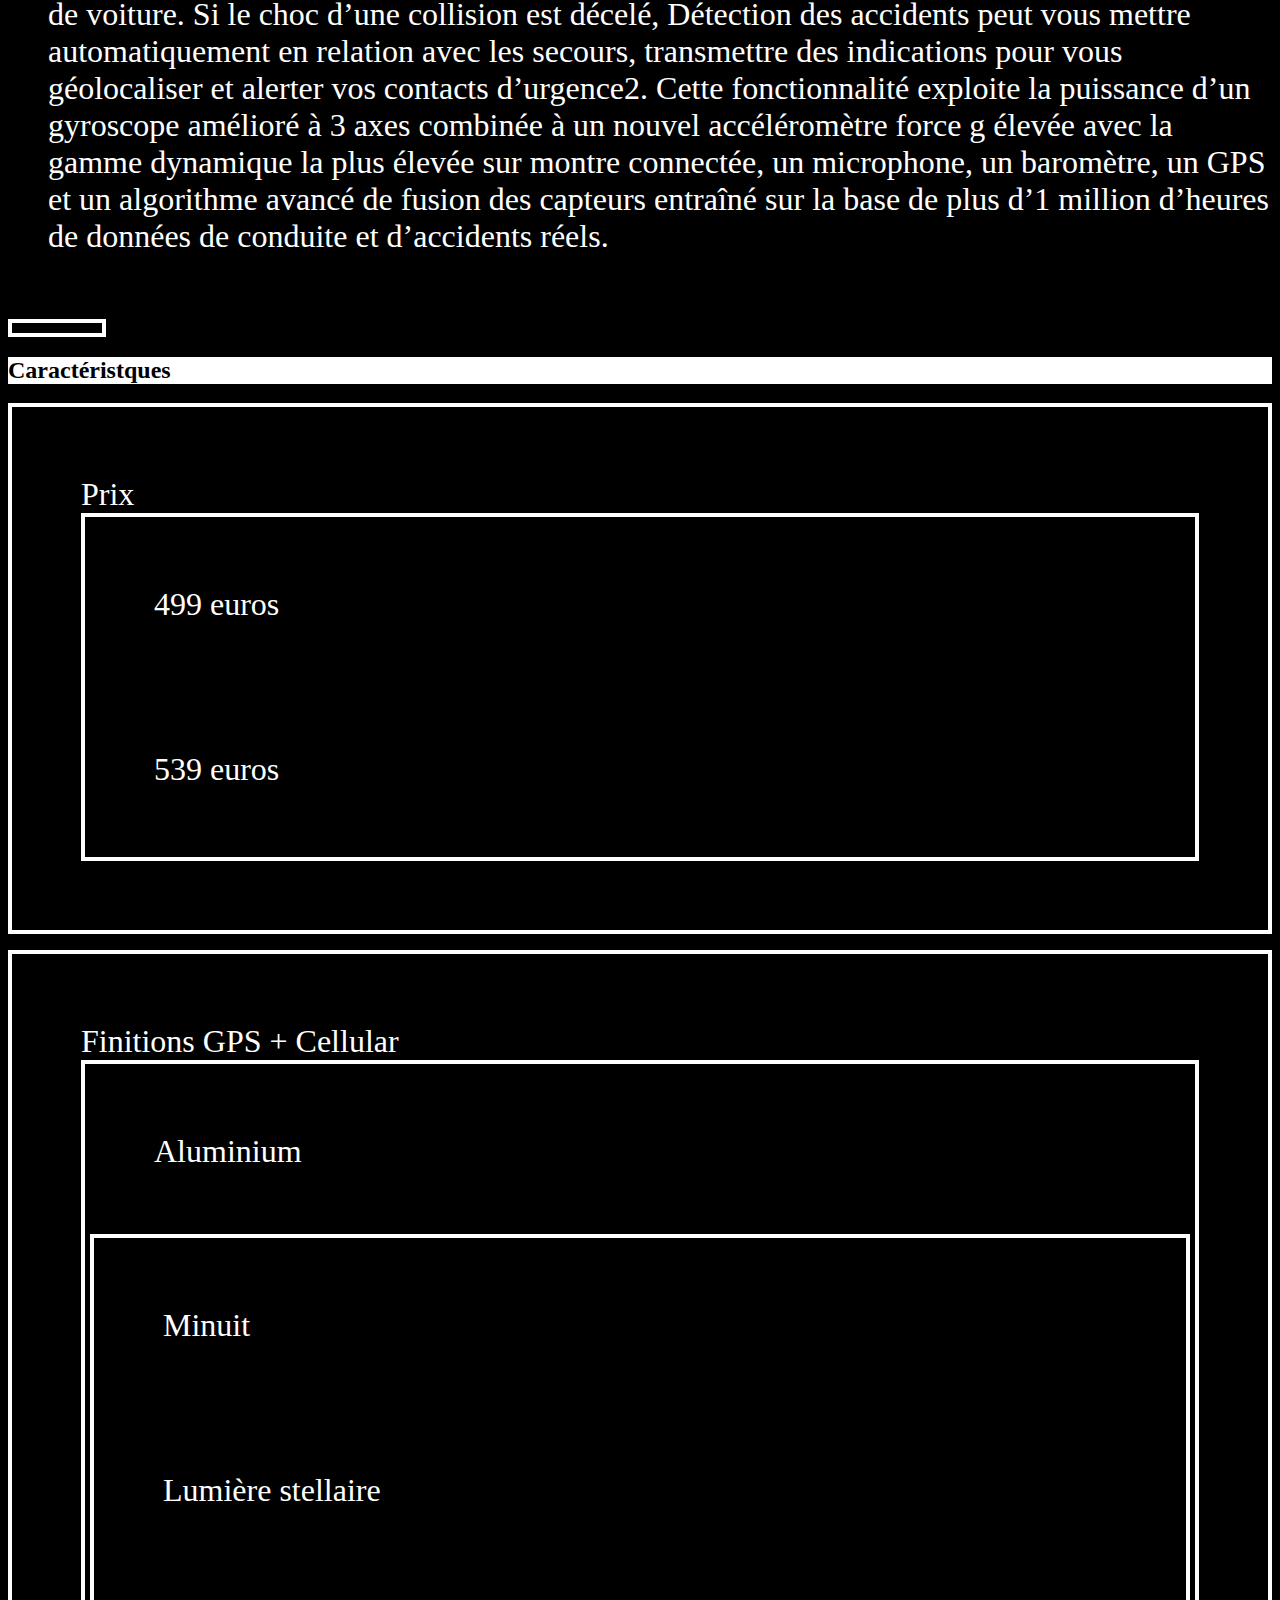
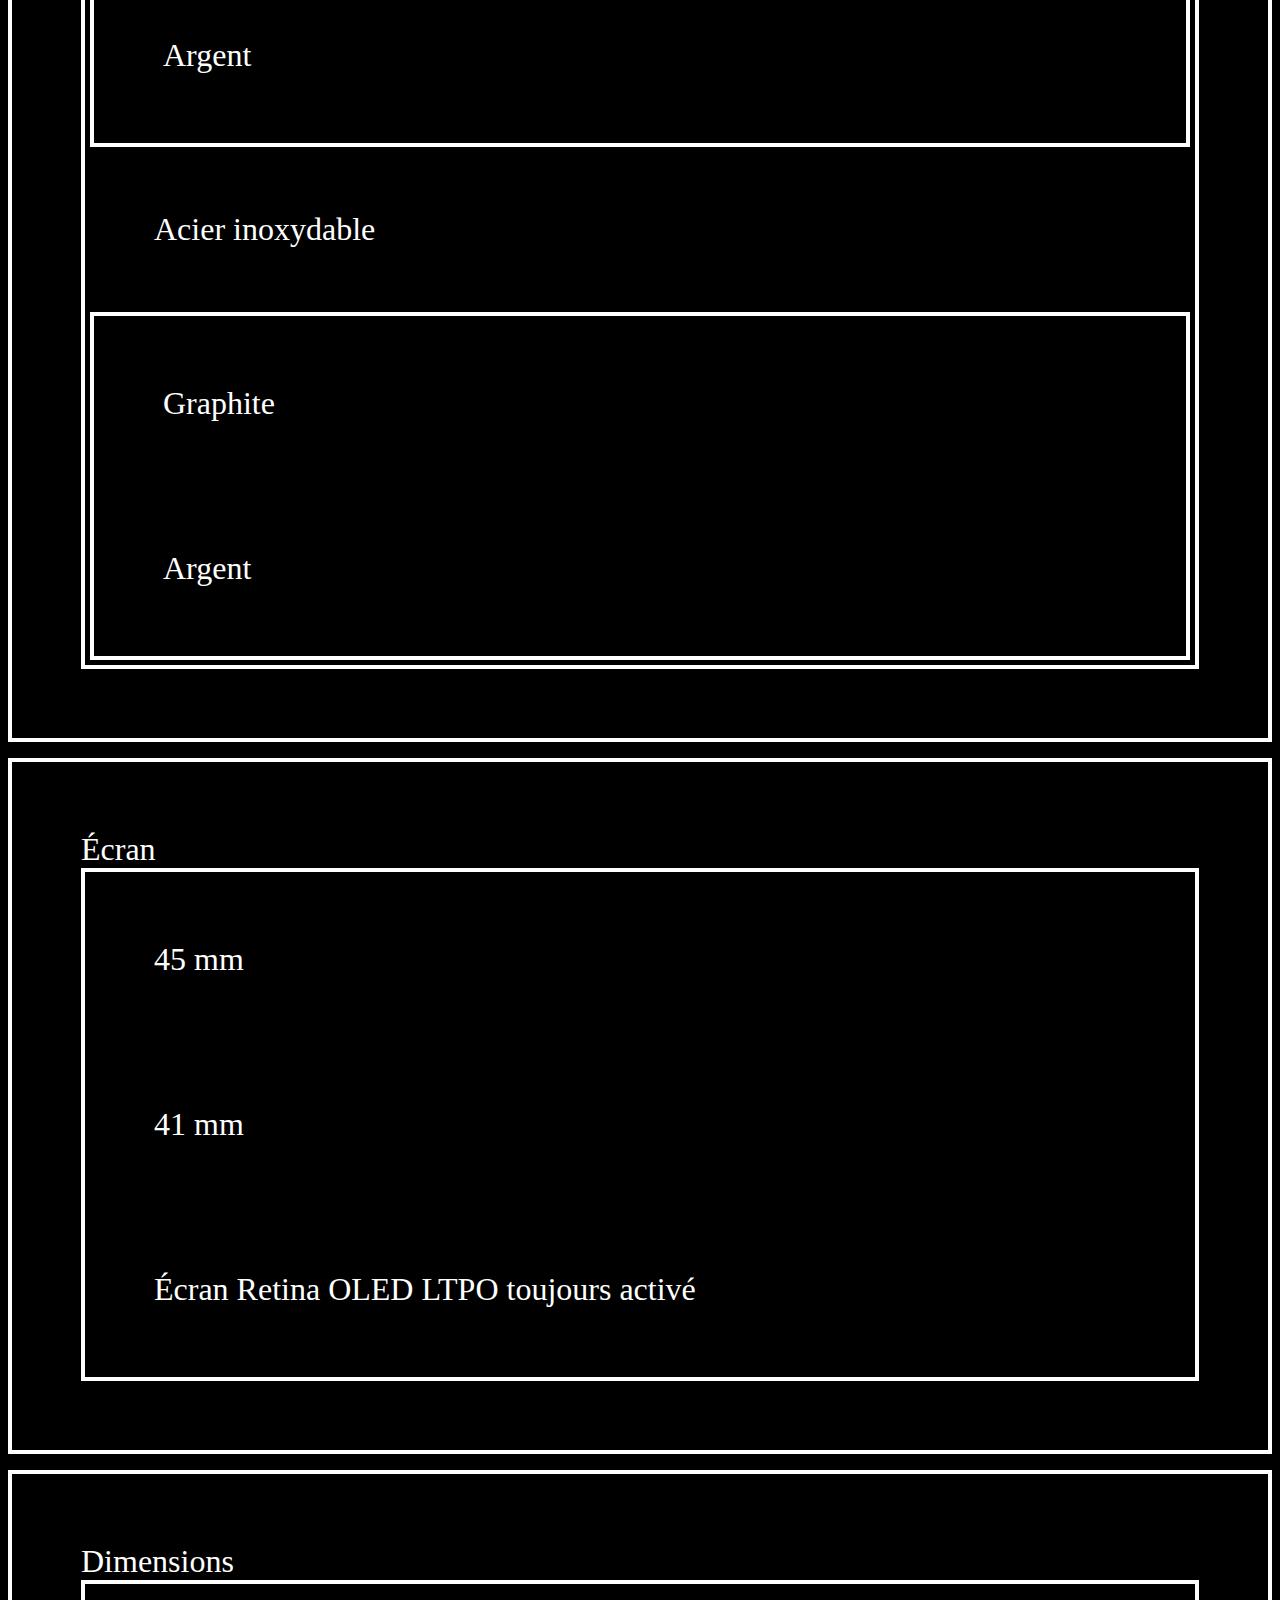
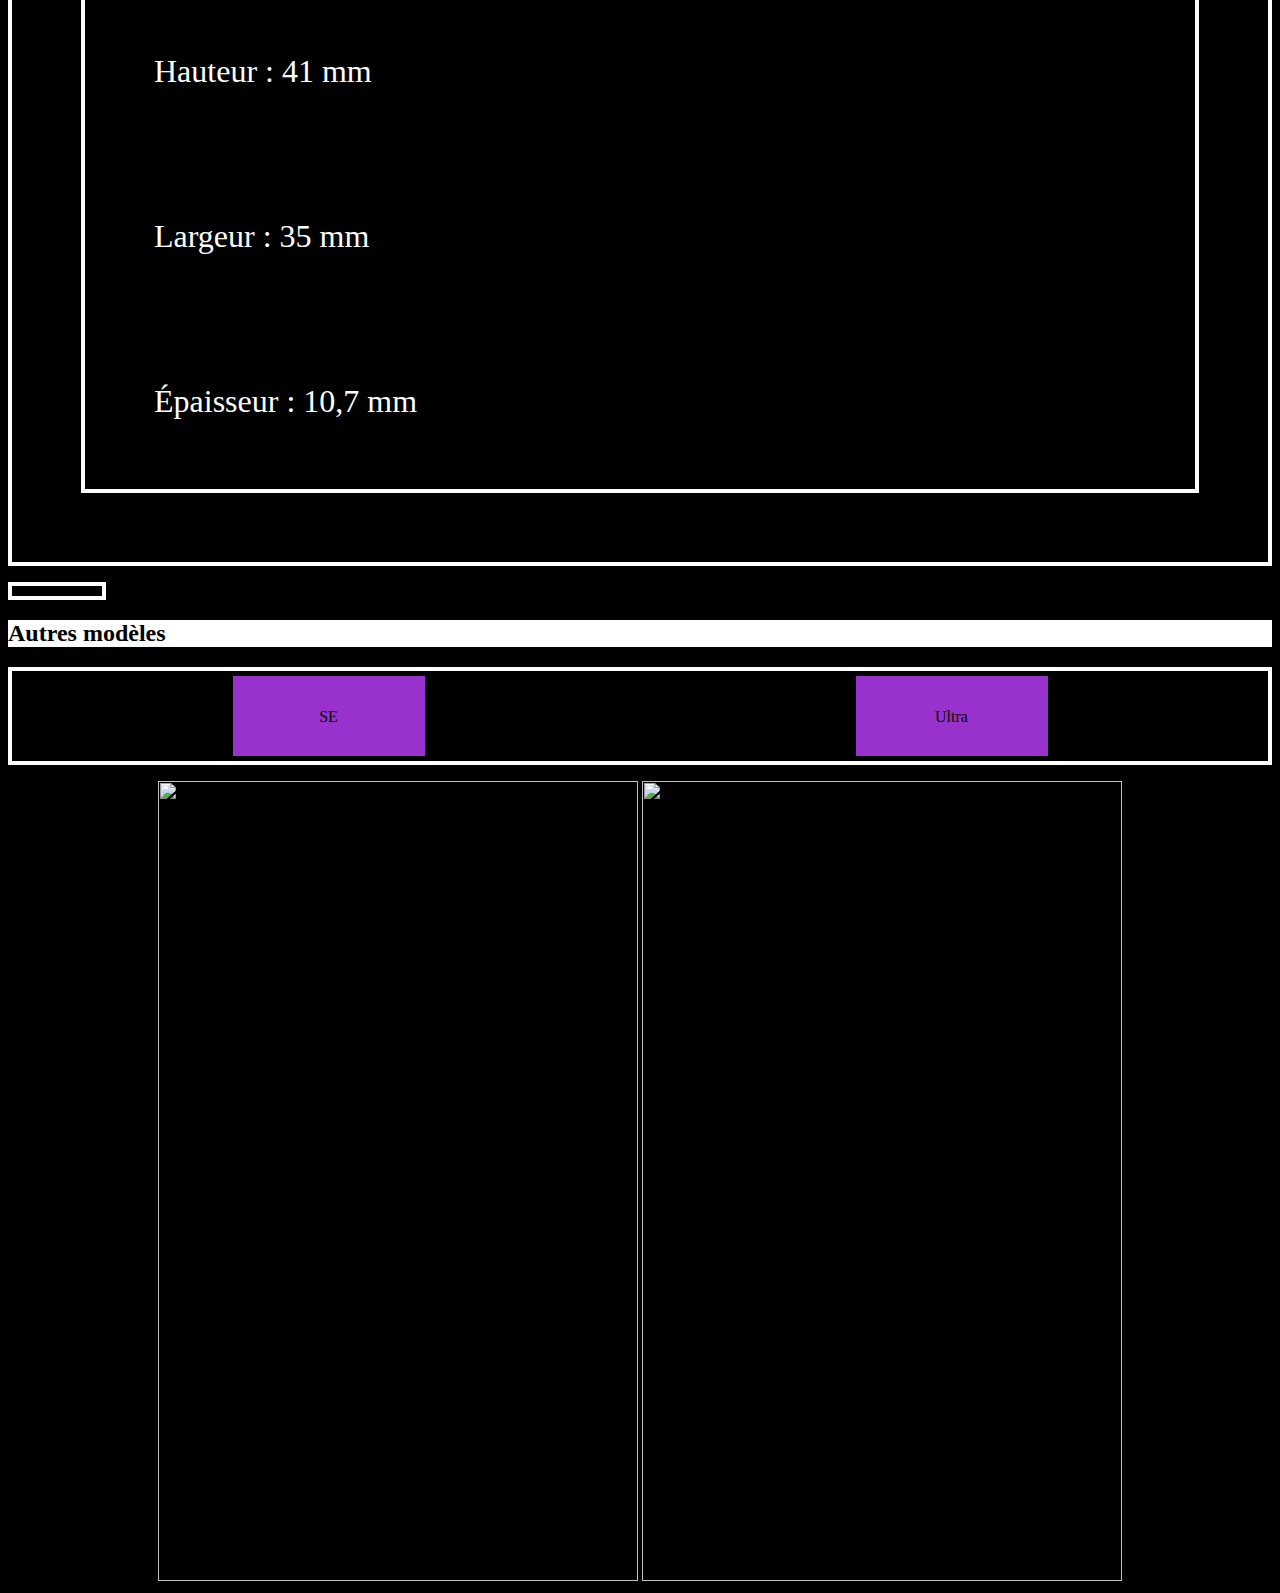
==== commit 037e54eb: "Add files via upload" ====
--- a/index.html
+++ b/index.html
@@ -81,10 +81,11 @@
 <section>
 <div class="titi">
 
-<div class="group">
-
-<img src="https://images.indianexpress.com/2022/09/Apple-Watch-Series-8.jpg" class="mj">
-</div>
+
+    <div class="group">
+        <img src="Image/plusieurs apple watch.webp" alt="" class="mb">
+       
+    </div>
 
   <p class="toto">Votre meilleure partenaire a encore gagné en performances. Avec un capteur de température pour une vue d’ensemble plus complète de la santé des femmes1. Détection des accidents pour appeler les secours en cas d’urgence2. Phases du sommeil pour mieux suivre vos nuits. Et encore plus de façons de vous entraîner avec l’app Exercice améliorée. L’avenir de la santé n’a jamais été aussi prometteur.</p>
         </section>
@@ -96,8 +97,7 @@
             <img src="Image/image apple.jpg" alt="" class="k">
         </div>
         
-
-
+        
 <ul class="flex1"></ul>
 <h2 id="ka">Description </h2>
 </ul>
--- a/style.css
+++ b/style.css
@@ -222,6 +222,12 @@
     width: 8em;
 }
 
+.mb{
+    height: 50em;
+    width: 100em;
+}
+
+
 .group{
     text-align: center;
 }
@@ -231,6 +237,7 @@
     
 }
 
+
 .mj{
     height: 50em;
     width: 110em;
@@ -245,6 +252,8 @@
     height: 50em;
     width: 30em;
 }
+
+
 
 
 img{ display: block;
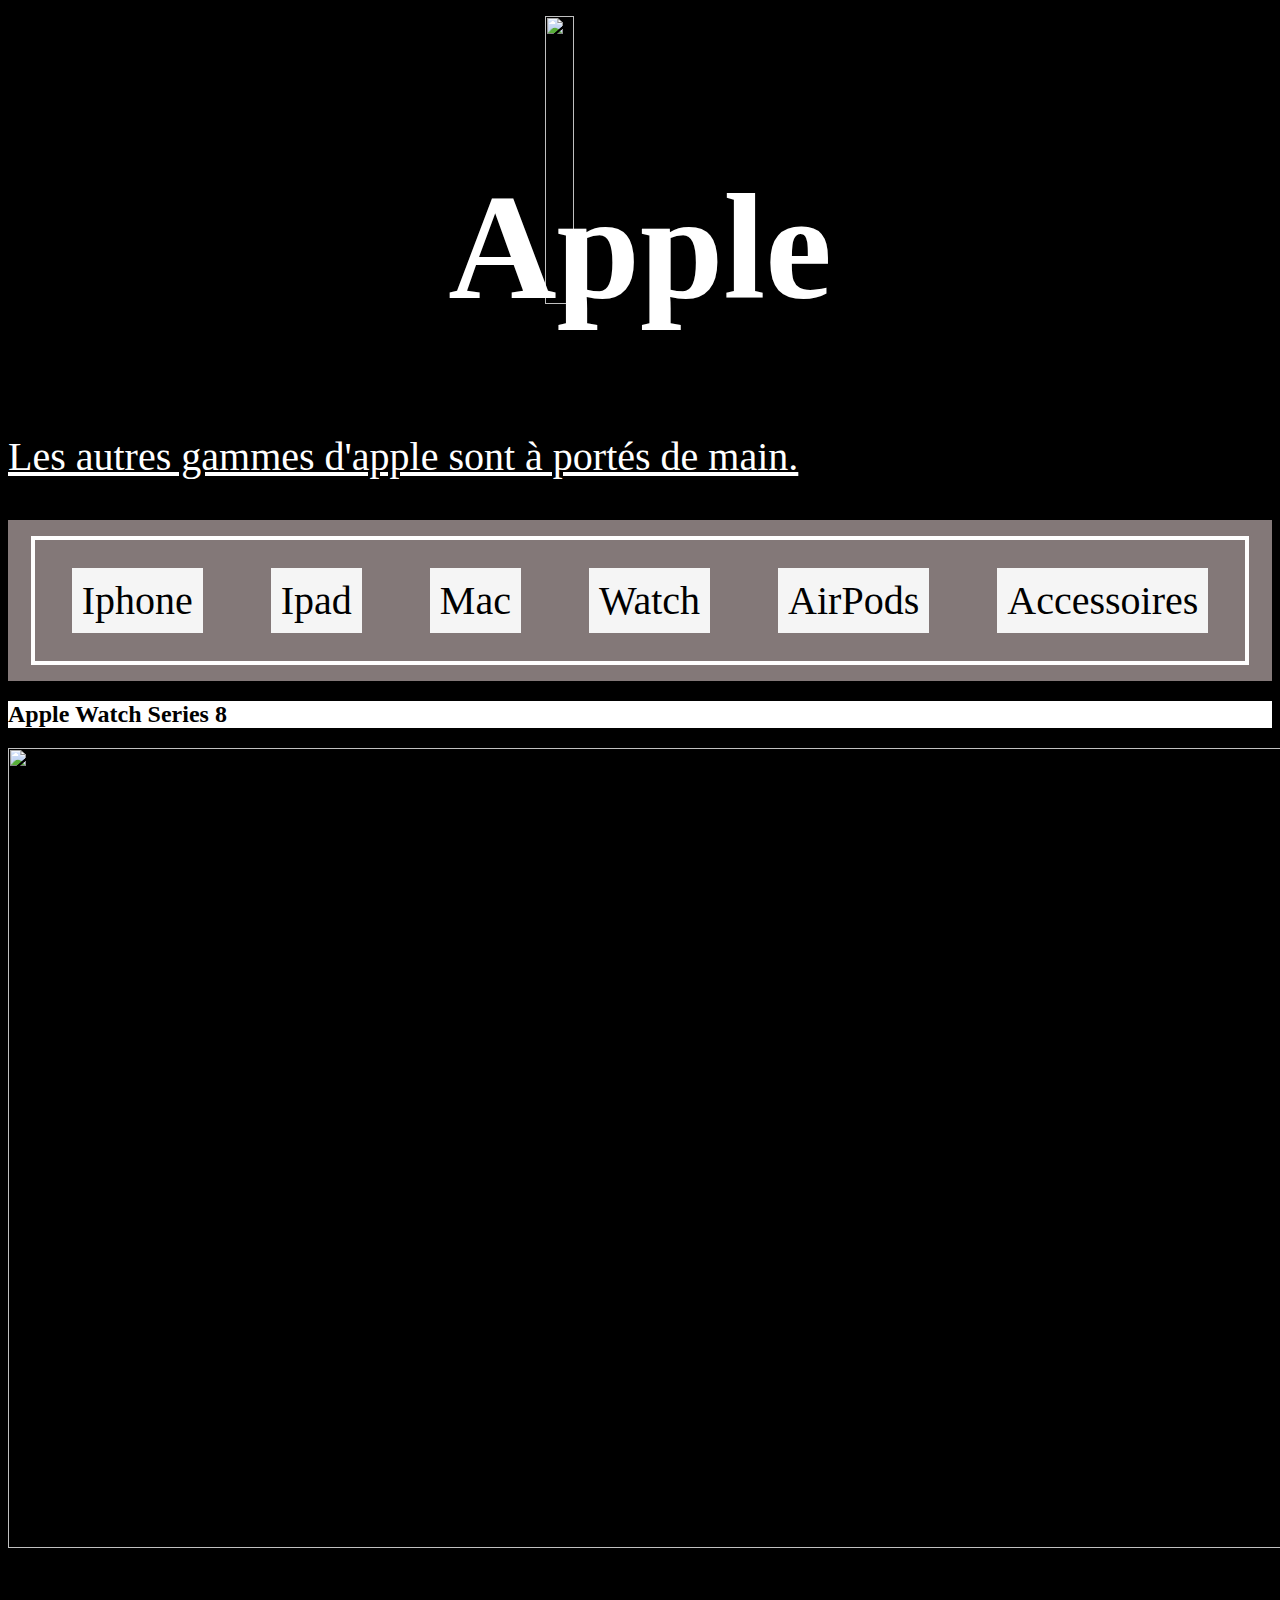
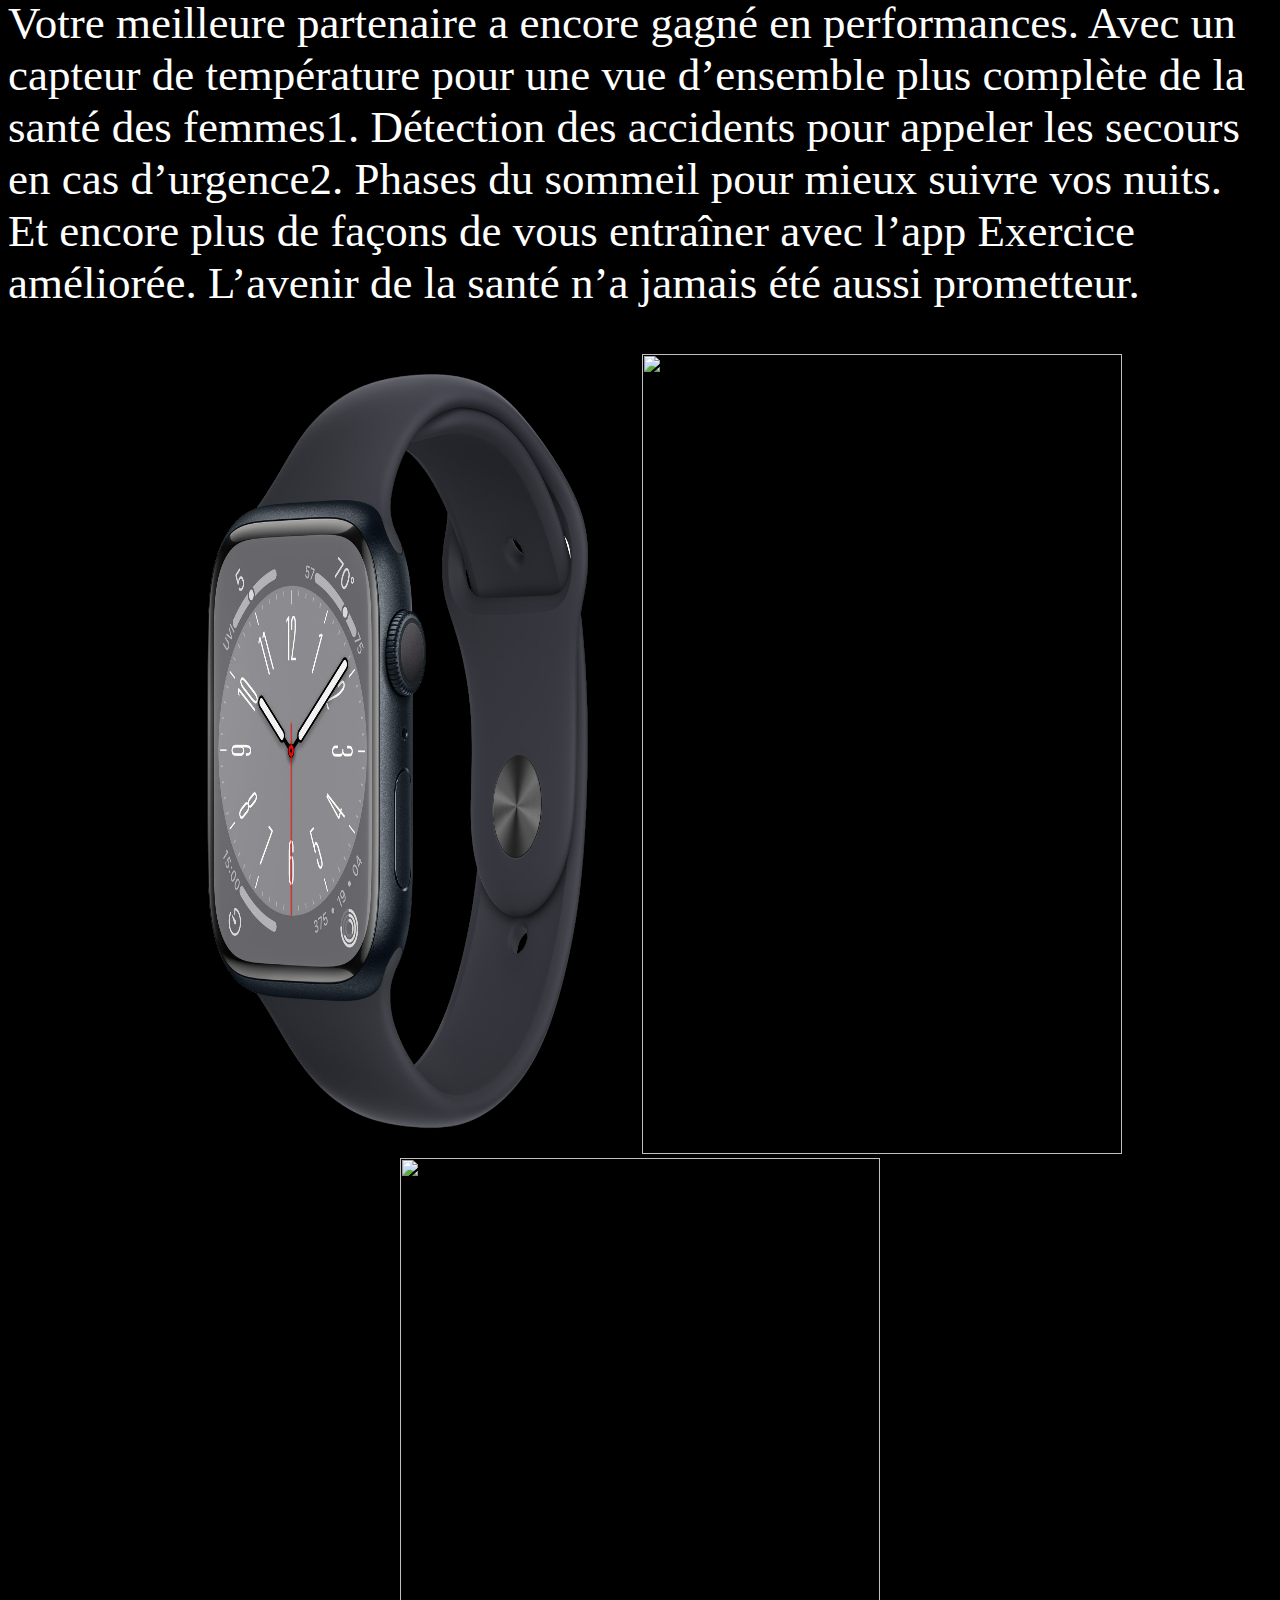
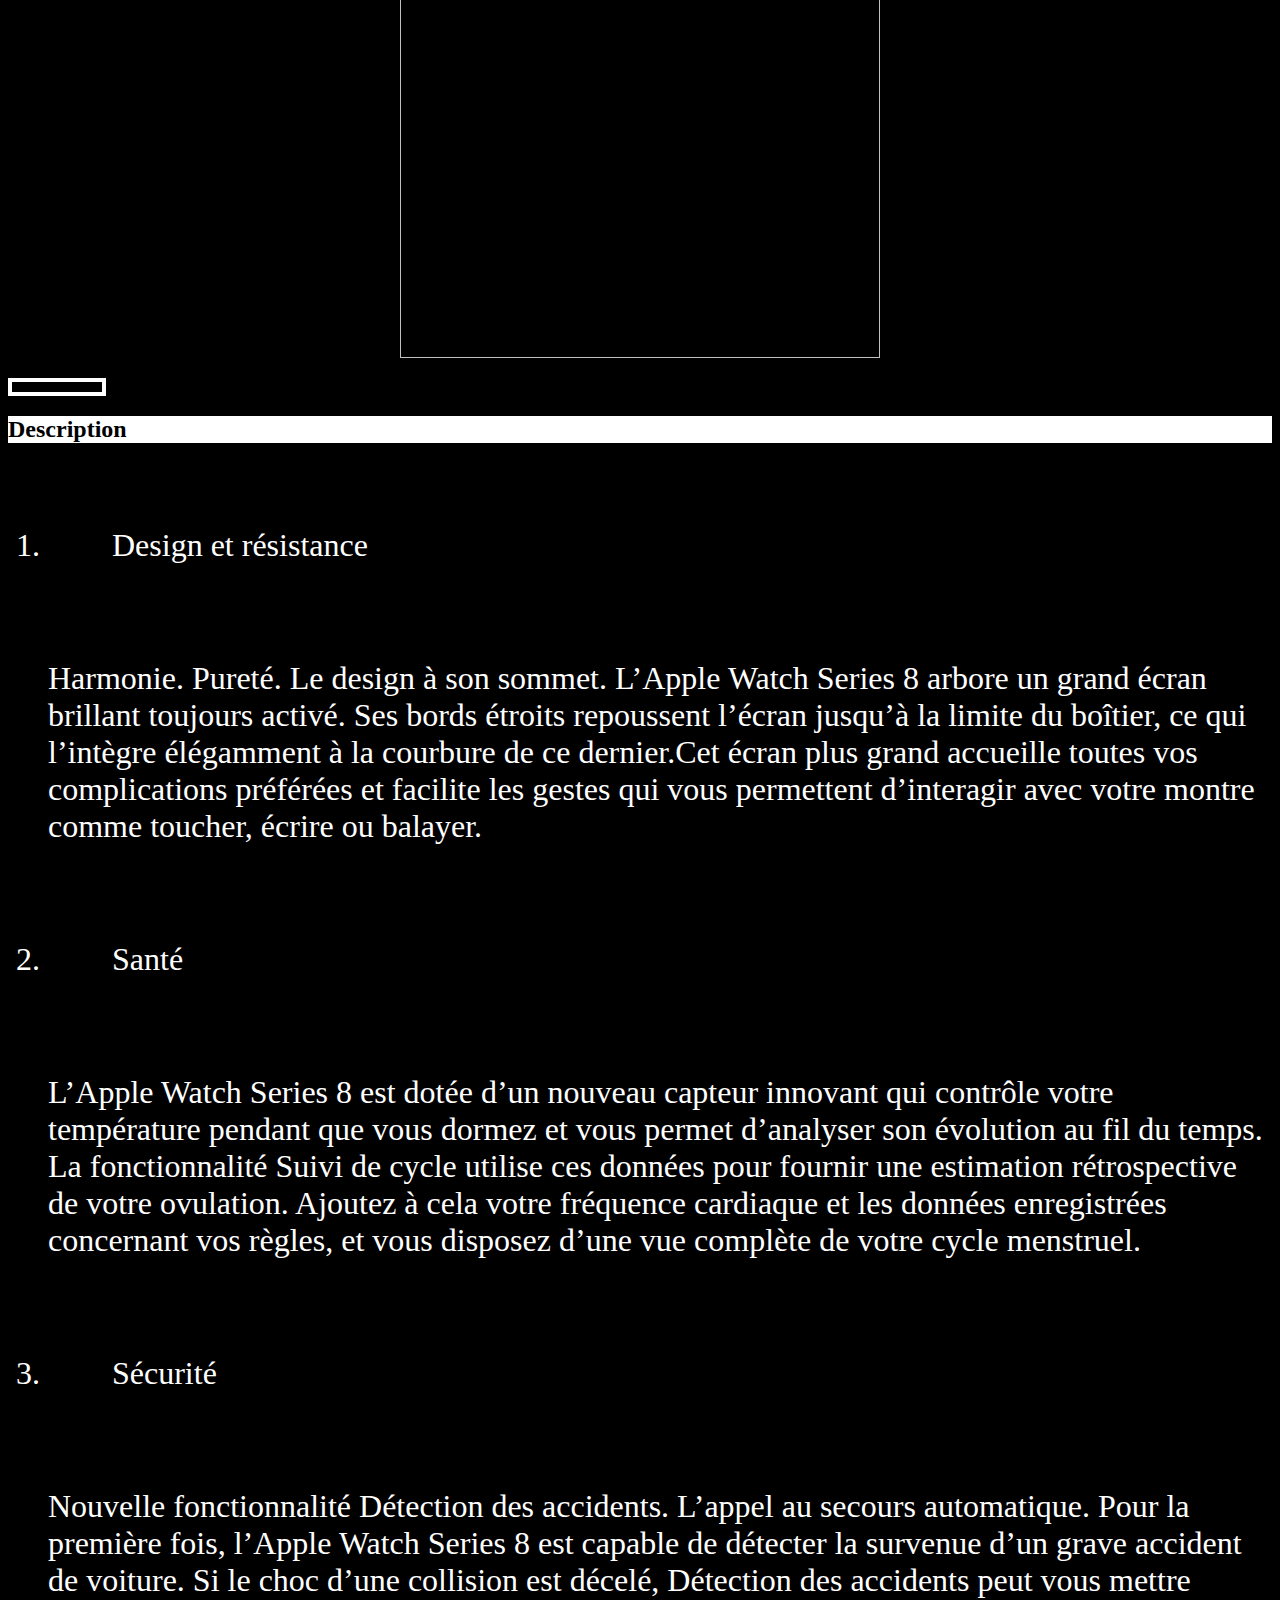
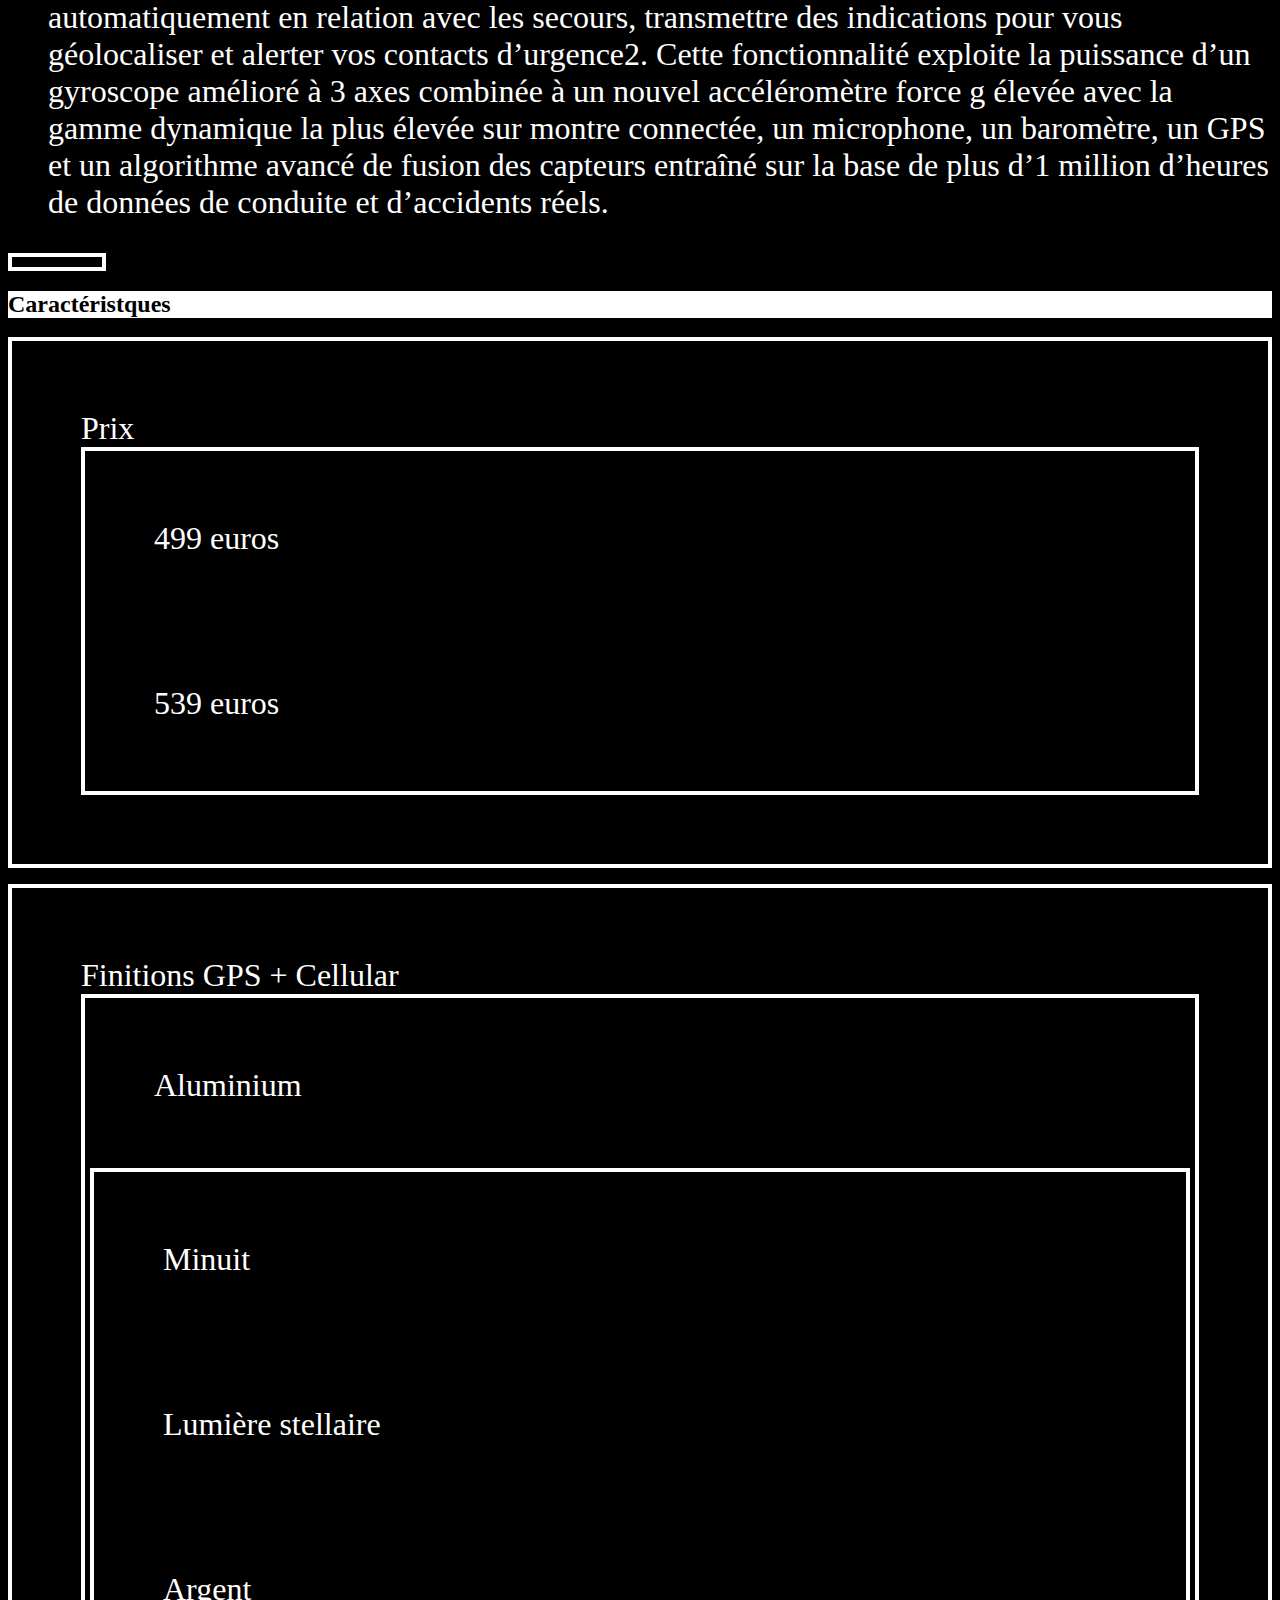
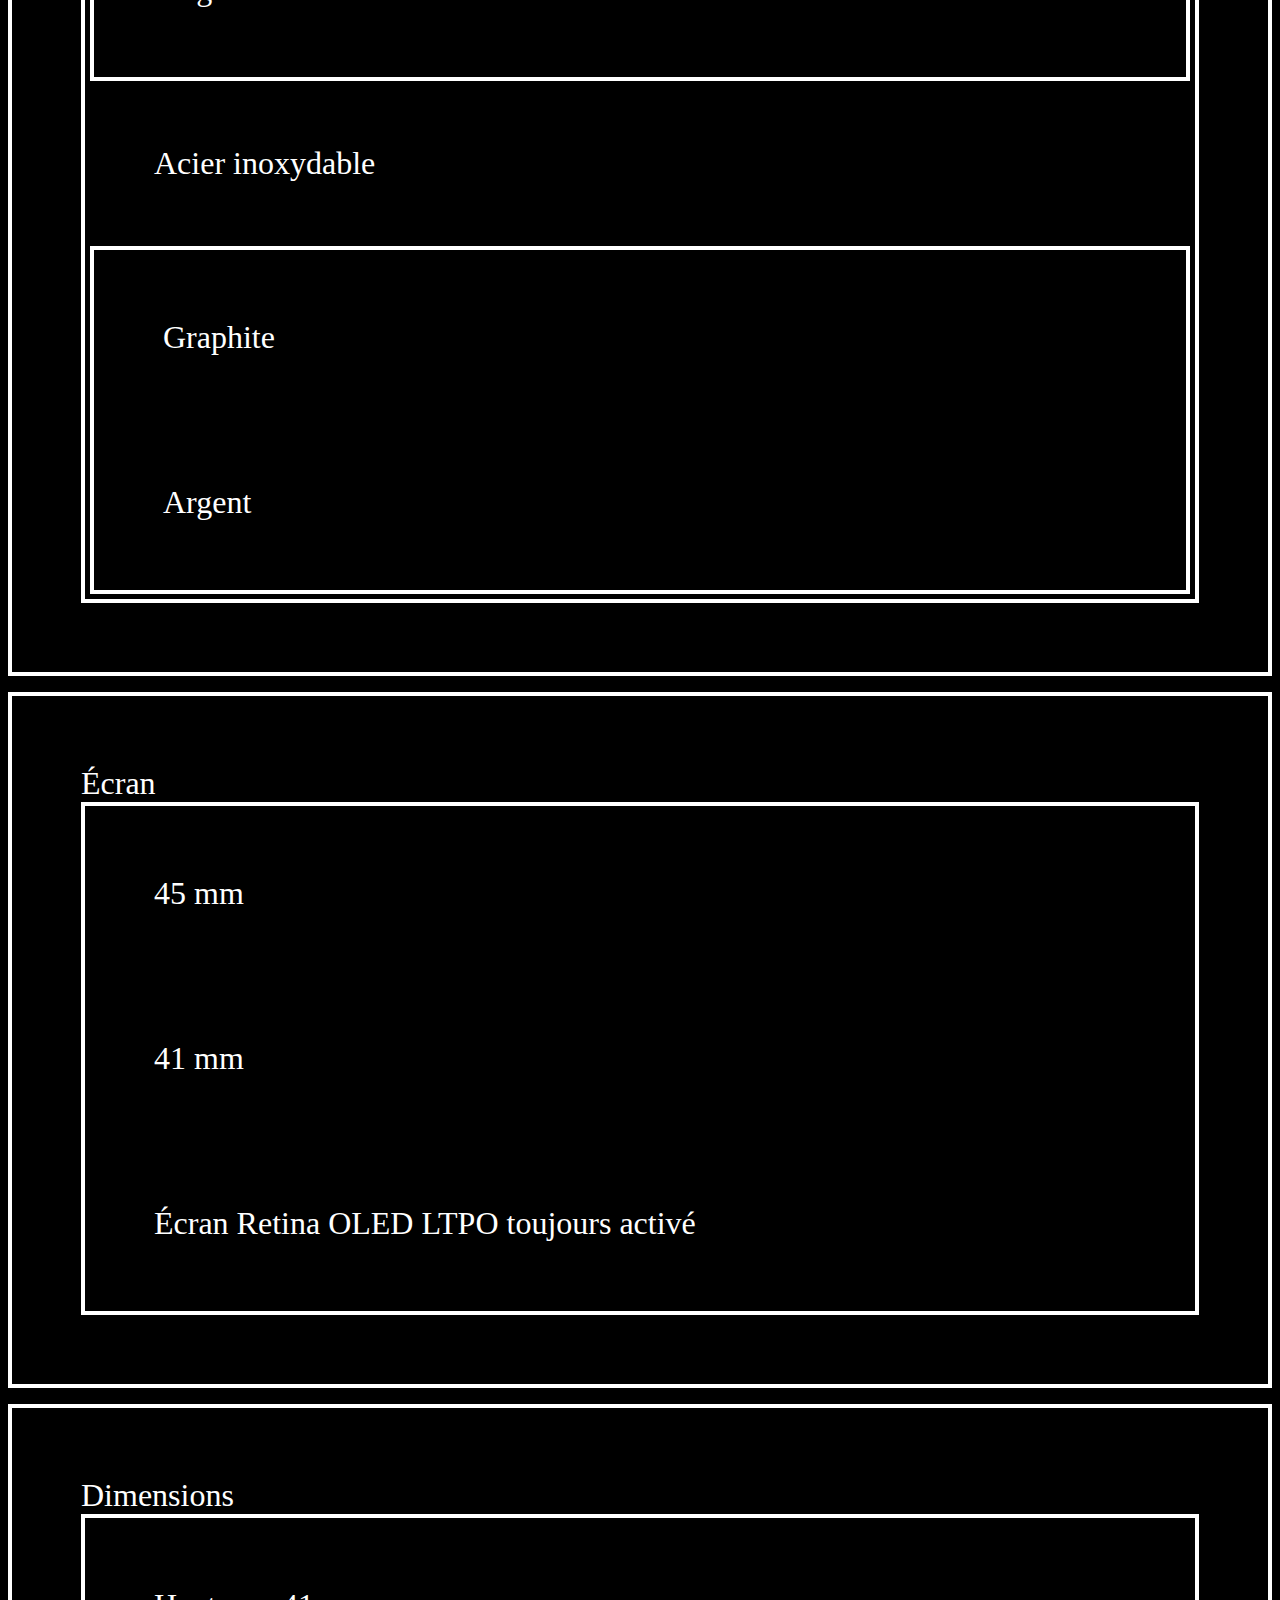
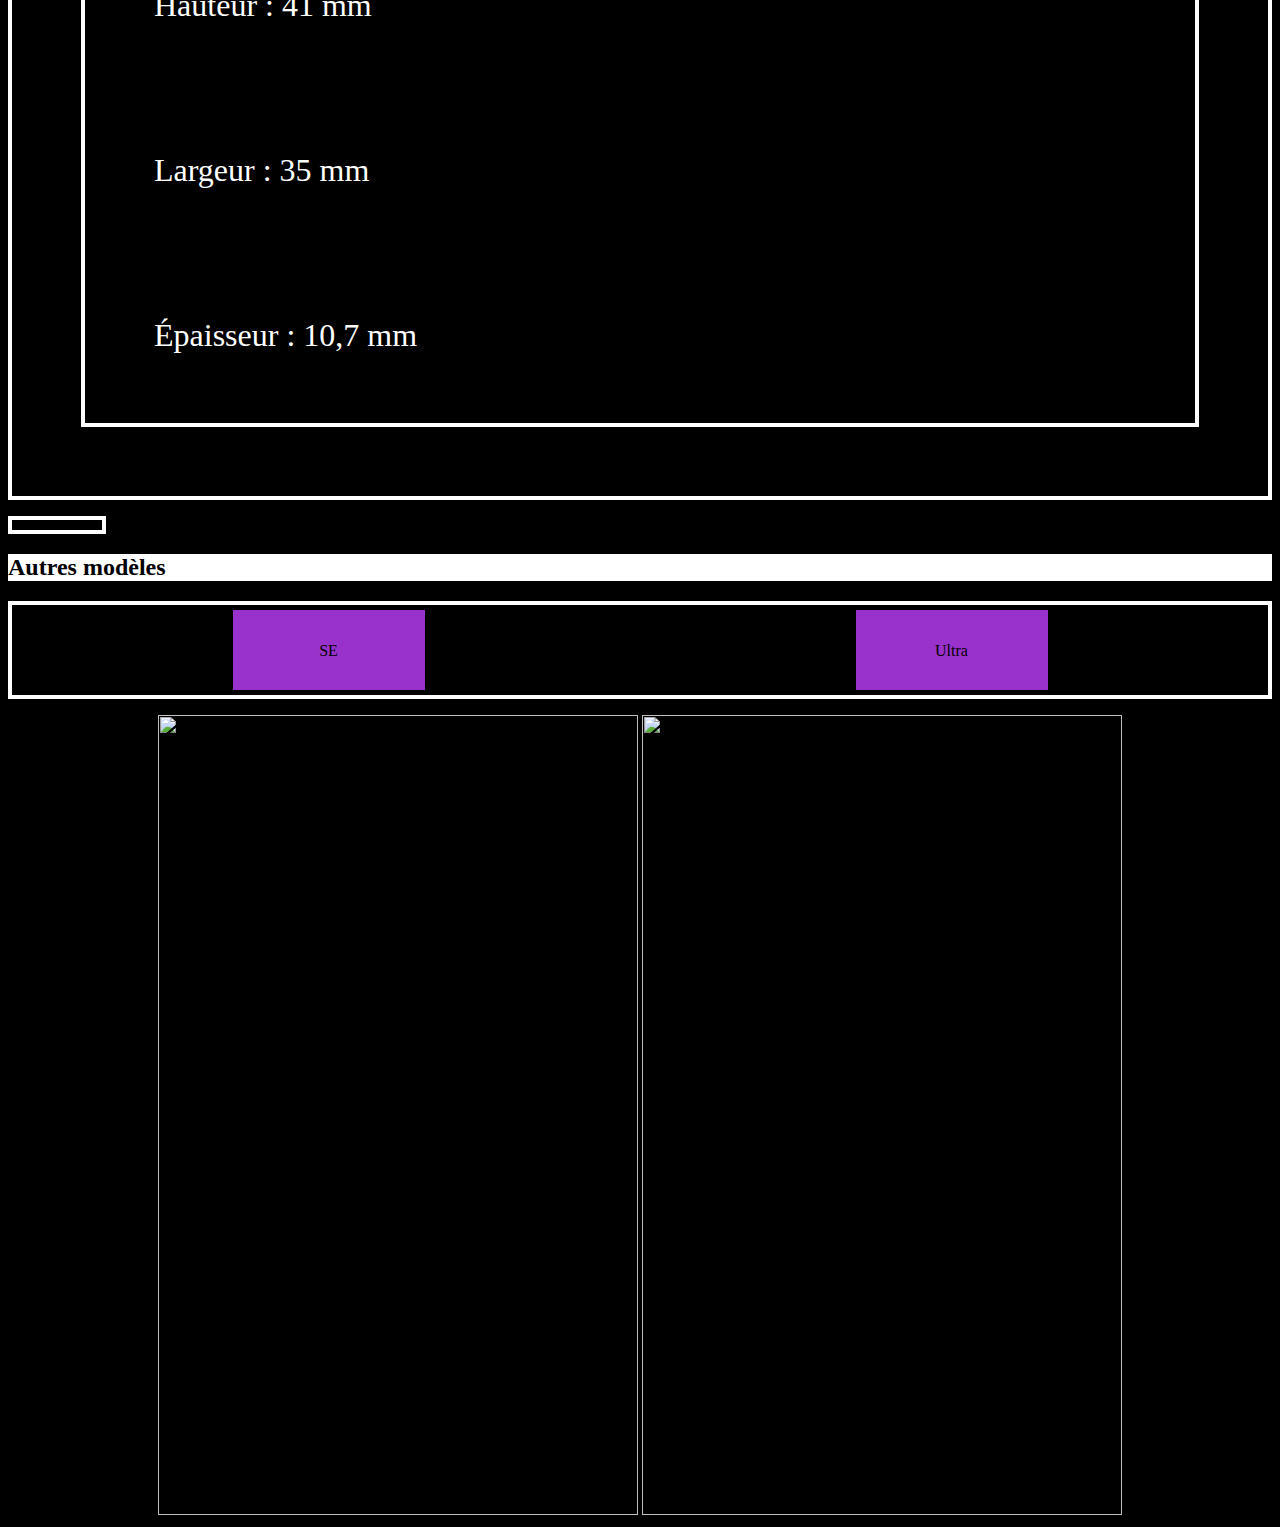
==== commit cc7beaa9: "Add files via upload" ====
--- a/index.html
+++ b/index.html
@@ -12,21 +12,21 @@
 <body>
 
     <p class="live">
-        <img src="https://toutelaculture.com/wp-content/uploads/2011/06/logo-apple-500.jpg " alt="Nouveau !" class="m"/>
+        <img src="https://toutelaculture.com/wp-content/uploads/2011/06/logo-apple-500.jpg" alt="" class="m"/>
        </p>
        <p>
         Toutes les nouveautés, rien que des nouveautés.
        </p>
 
   <div align="center">
-  <header>
+<header>
   <nav>
       <H1> Apple
 
       </H1>
-    
-    </header>
+
 </nav>
+</header>
 </div>
 
 
@@ -34,15 +34,12 @@
 
 
 
-
-
-        
 
     <nav class="menu-nav">
         <div class="onglet">
         <ul>
            <li class="btn">
-                <a href="https://www.apple.com/fr/iphone/">
+            <a href="https://www.apple.com/fr/iphone/">
                     Iphone
                 </a>
             </li>
@@ -73,52 +70,51 @@
             </li>
             
         </ul>
-    </nav>
     </div>
-
-
+</nav>
+
+
+<section>
 <h2 id="ko">Apple Watch Series 8 </h2>
-<section>
+
 <div class="titi">
 
 
     <div class="group">
-        <img src="Image/plusieurs apple watch.webp" alt="" class="mb">
+        <img src="https://images.frandroid.com/wp-content/uploads/2022/09/apple-event-september-7-19-50-screenshot-1.jpg" alt="" class="mb">
        
     </div>
+    </div>
 
   <p class="toto">Votre meilleure partenaire a encore gagné en performances. Avec un capteur de température pour une vue d’ensemble plus complète de la santé des femmes1. Détection des accidents pour appeler les secours en cas d’urgence2. Phases du sommeil pour mieux suivre vos nuits. Et encore plus de façons de vous entraîner avec l’app Exercice améliorée. L’avenir de la santé n’a jamais été aussi prometteur.</p>
-        </section>
+</section>
 
  
         <div class="group">
             <img src="Image/apple_watch-removebg.png" alt="" class="k">
-            <img src="Image/apple watch.jpg" alt="" class="k">
-            <img src="Image/image apple.jpg" alt="" class="k">
+            <img src="https://www.apple.com/fr/apple-watch-series-8/images/overview/hero/hero_static__c9d1bk9frtua_large.jpg" alt="" class="k">
+            <img src="https://store.storeimages.cdn-apple.com/4668/as-images.apple.com/is/MKUQ3_VW_PF+watch-45-stainless-graphite-cell-8s_VW_PF_WF_SI?wid=2000&hei=2000&fmt=png-alpha&.v=1632171068000,1661891126184" alt="" class="k">
         </div>
         
         
 <ul class="flex1"></ul>
 <h2 id="ka">Description </h2>
-</ul>
-
-<section class="flotte">
-       <div class="flotte">
+
+
+<div>   
+
     
-
-        
        <ol>
-           <li class="c"> Design et résistance</li>0
-           <p class="c"> Harmonie. Pureté. Le design à son sommet. L’Apple Watch Series 8 arbore un grand écran brillant toujours activé. Ses bords étroits repoussent l’écran jusqu’à la limite du boîtier, ce qui l’intègre élégamment à la courbure de ce dernier.Cet écran plus grand accueille toutes vos complications préférées et facilite les gestes qui vous permettent d’interagir avec votre montre comme toucher, écrire ou balayer.
-        </p>
+           <li class="c"> Design et résistance</li>
+           <p class="c"> Harmonie. Pureté. Le design à son sommet. L’Apple Watch Series 8 arbore un grand écran brillant toujours activé. Ses bords étroits repoussent l’écran jusqu’à la limite du boîtier, ce qui l’intègre élégamment à la courbure de ce dernier.Cet écran plus grand accueille toutes vos complications préférées et facilite les gestes qui vous permettent d’interagir avec votre montre comme toucher, écrire ou balayer.</p>
            <li class="c"> Santé </li>
            <p class="c" >L’Apple Watch Series 8 est dotée d’un nouveau capteur innovant qui contrôle votre température pendant que vous dormez et vous permet d’analyser son évolution au fil du temps. La fonctionnalité Suivi de cycle utilise ces données pour fournir une estimation rétrospective de votre ovulation. Ajoutez à cela votre fréquence cardiaque et les données enregistrées concernant vos règles, et vous disposez d’une vue complète de votre cycle menstruel.</p>
            <li class="c"> Sécurité</li>
            <p class="c" > Nouvelle fonctionnalité Détection des accidents. L’appel au secours automatique. Pour la première fois, l’Apple Watch Series 8 est capable de détecter la survenue d’un grave accident de voiture. Si le choc d’une collision est décelé, Détection des accidents peut vous mettre automatiquement en relation avec les secours, transmettre des indications pour vous géolocaliser et alerter vos contacts d’urgence2. Cette fonctionnalité exploite la puissance d’un gyroscope amélioré à 3 axes combinée à un nouvel accéléromètre force g élevée avec la gamme dynamique la plus élevée sur montre connectée, un microphone, un baromètre, un GPS et un algorithme avancé de fusion des capteurs entraîné sur la base de plus d’1 million d’heures de données de conduite et d’accidents réels.</p>
        </ol>
-    </div>
-</section>
-  
+    
+
+</div>
 
 
 
@@ -126,10 +122,10 @@
 
 
 <ul class="flex3"></ul>
-<h2 id="kb">Caractéristques </h2>
-</ul>
-
-<section class="div">
+<h2 id="kq"> Caractéristques </h2>
+
+
+
     <div class="div">
 
     <ul>
@@ -144,19 +140,26 @@
     </li>
 </ul>
 </div>
-</section>
-
-
-<section class="div">
-    <div class="div">
-
-
+
+
+
+
+    <div class="div">
+</div>
+ 
+
+
+  
+
+<div>
 <ul>
     <li class="c">Finitions
         GPS + Cellular
     
         <ul>
-            <li>Aluminium</li>
+            <li>
+                Aluminium
+             </li>
             <ul>
                 <li>
                     Minuit
@@ -167,24 +170,27 @@
                 <li>
                     Argent
 
+                </li>
+            </ul>
+            <li>
+                Acier inoxydable 
+             </li>
+            <ul>
+                <li>
+                    Graphite
+                </li>
+                <li>
+                    Argent
                 </li>
             </ul>
             
-            <li>Acier inoxydable  </li>
-            <ul>
-                <li>
-                    Graphite 
-                </li>
-                <li>
-                    Argent
-                </li>
-        </ul>
-    </li>
-</ul>
-</div>
-</section>
-
-<section class="div">
+        </ul>
+    </li>
+</ul>
+</div>
+
+
+
     <div class="div">
 
     <ul>
@@ -200,9 +206,8 @@
     </li>
 </ul>
 </div>
-</section>
-
-<section class="div">
+
+
     <div class="div">
 
     <ul>
@@ -218,11 +223,12 @@
     </li>
 </ul>
 </div>
-</section>
+
 
 <ul class="flex3"></ul>
+
 <h2 id="kb">Autres modèles </h2>
-</ul>
+
 
 
 
@@ -242,7 +248,7 @@
 
 
 
-<div cssdimensionstracker="true" style="position: fixed; top: 0px; width: 100%; height: 100vh; pointer-events: none; visibility: hidden; z-index: -1;"></div>
+
 
 
 
--- a/style.css
+++ b/style.css
@@ -1,4 +1,4 @@
-/* selecteur{
+/*selecteur{
     instruction
     propieter : valeur;
 }
@@ -31,7 +31,9 @@
 }
 
 
-
+.xw{
+    align-content: center;
+}
 
 .live{
     align-items: flex-start;
@@ -79,7 +81,6 @@
 }
 
 
-
 .z{
     color: rgb(255, 255, 255);
     font-size: 40px;
@@ -178,6 +179,12 @@
     background-color: rgb(255, 255, 255);
     color: rgb(0, 0, 0)
 }
+
+#kq{
+    background-color: rgb(255, 255, 255);
+    color: rgb(0, 0, 0)
+}
+
 .flex2{
     display: flex;
     text-align: center;
